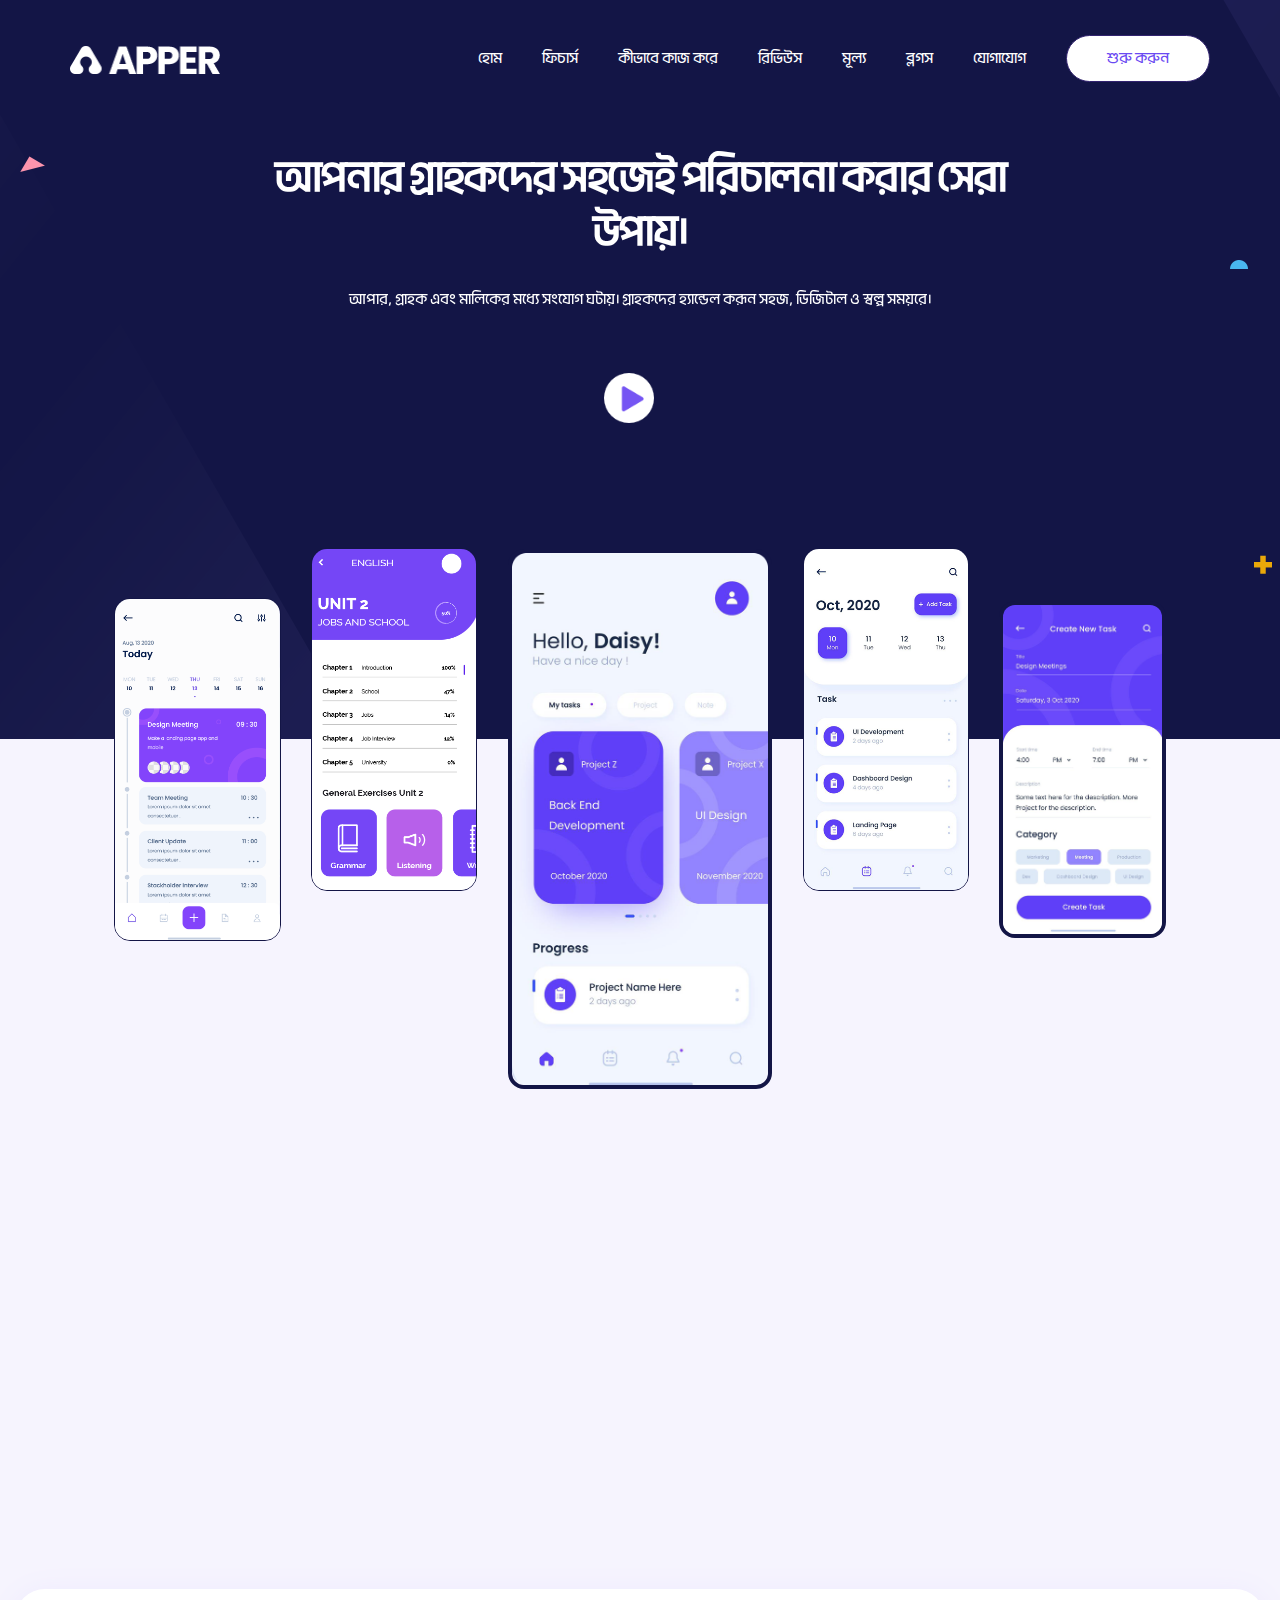
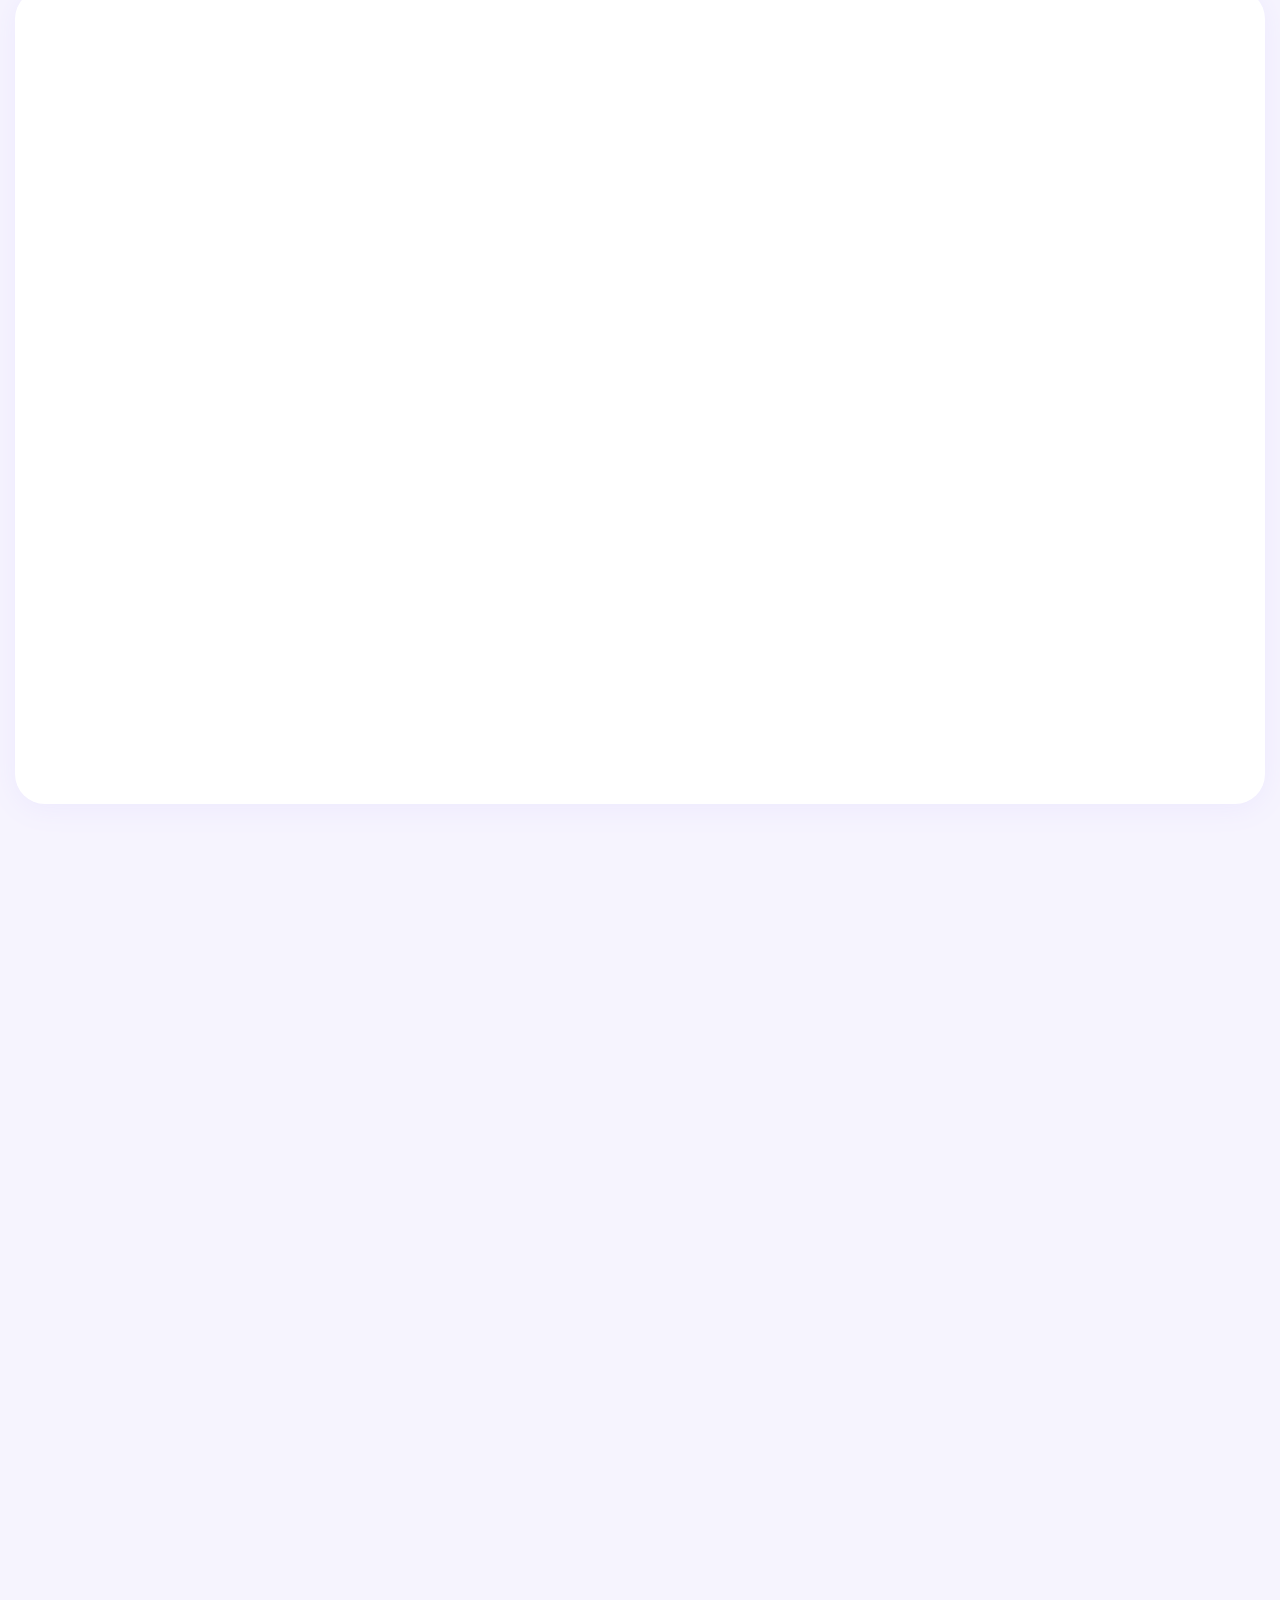
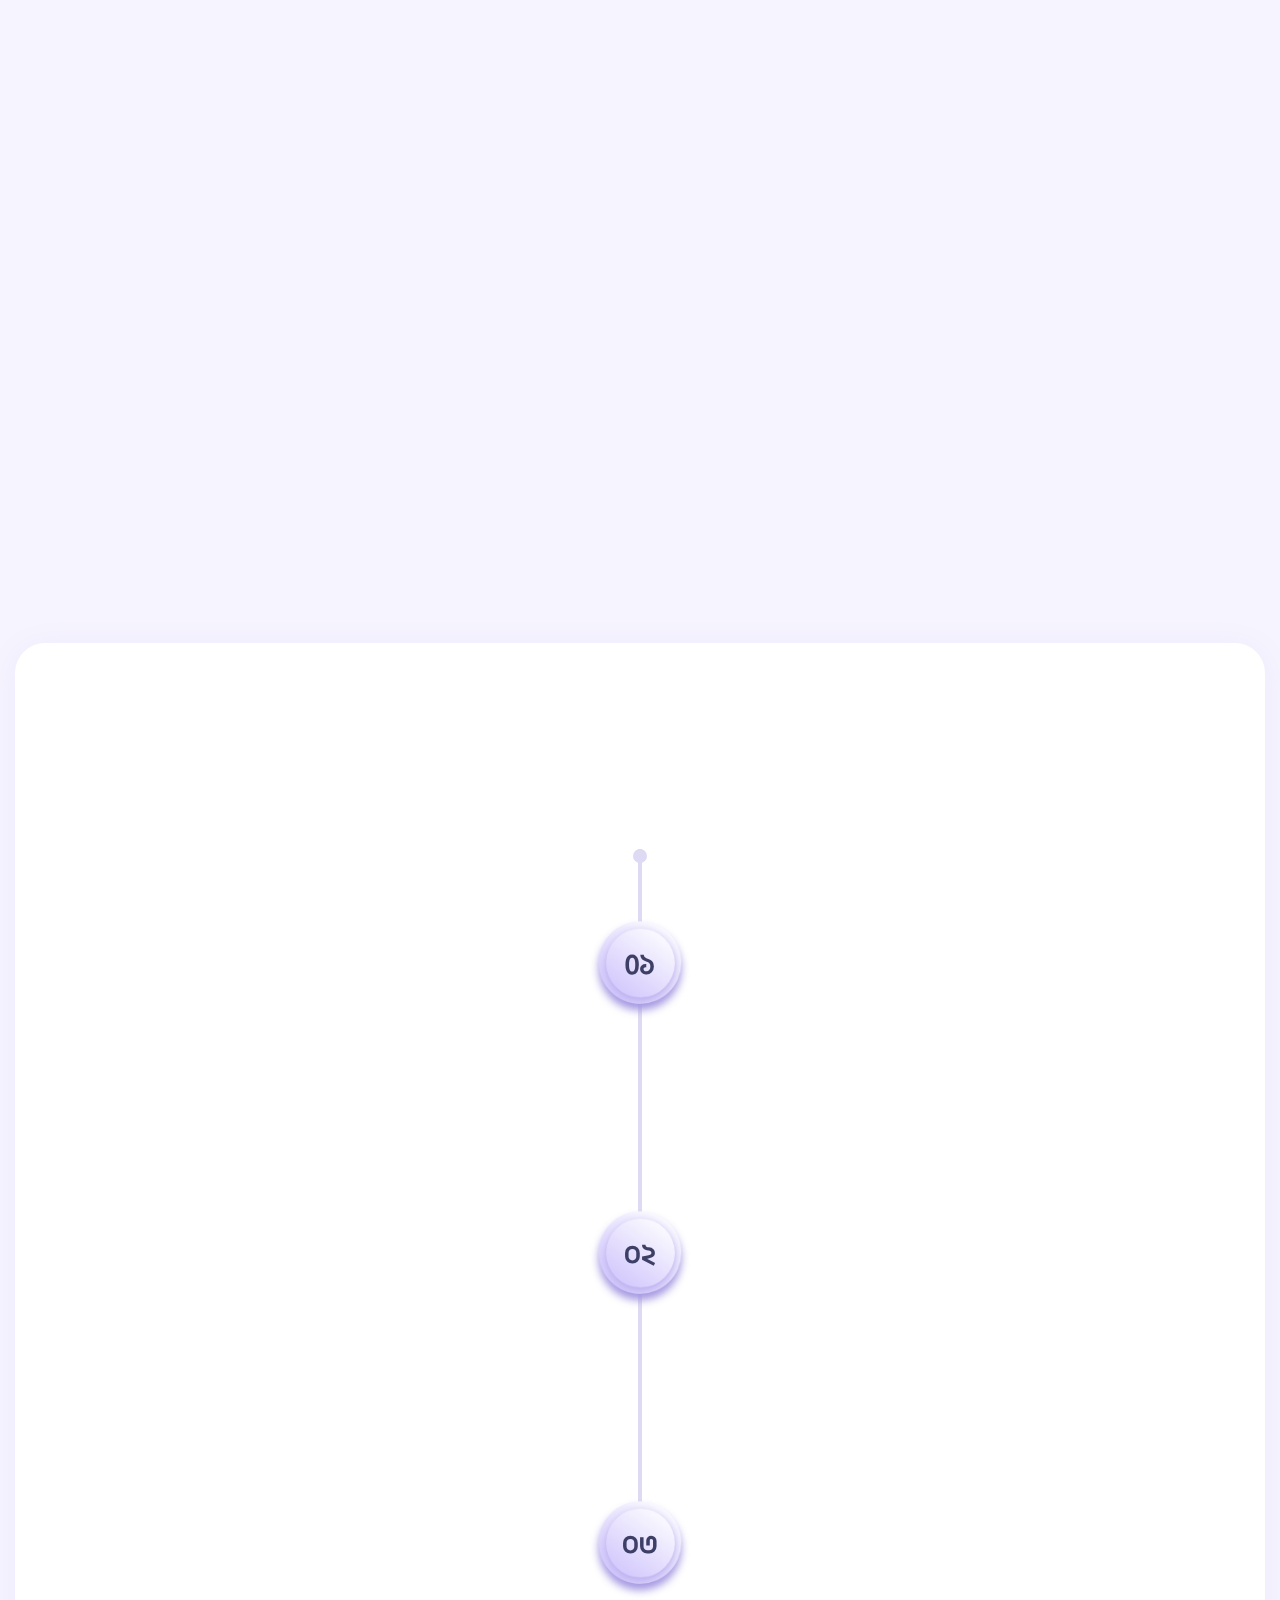
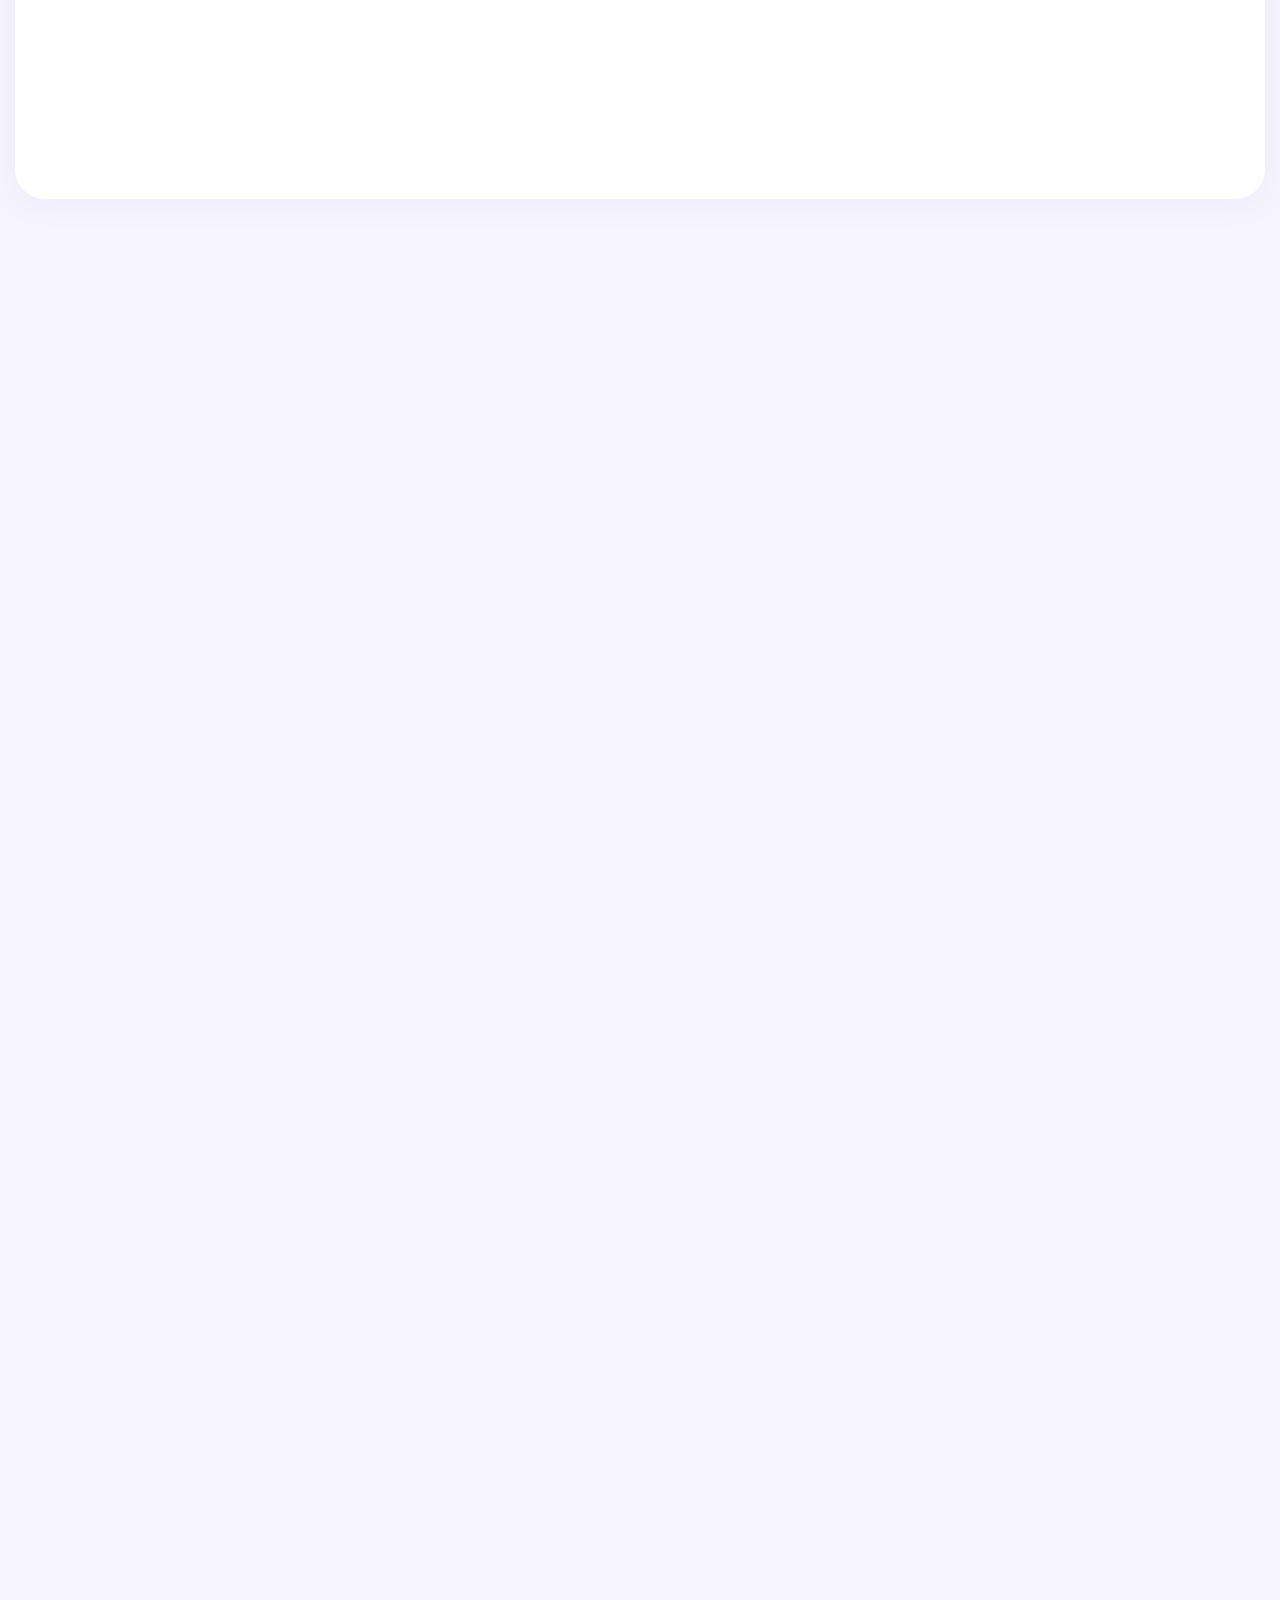
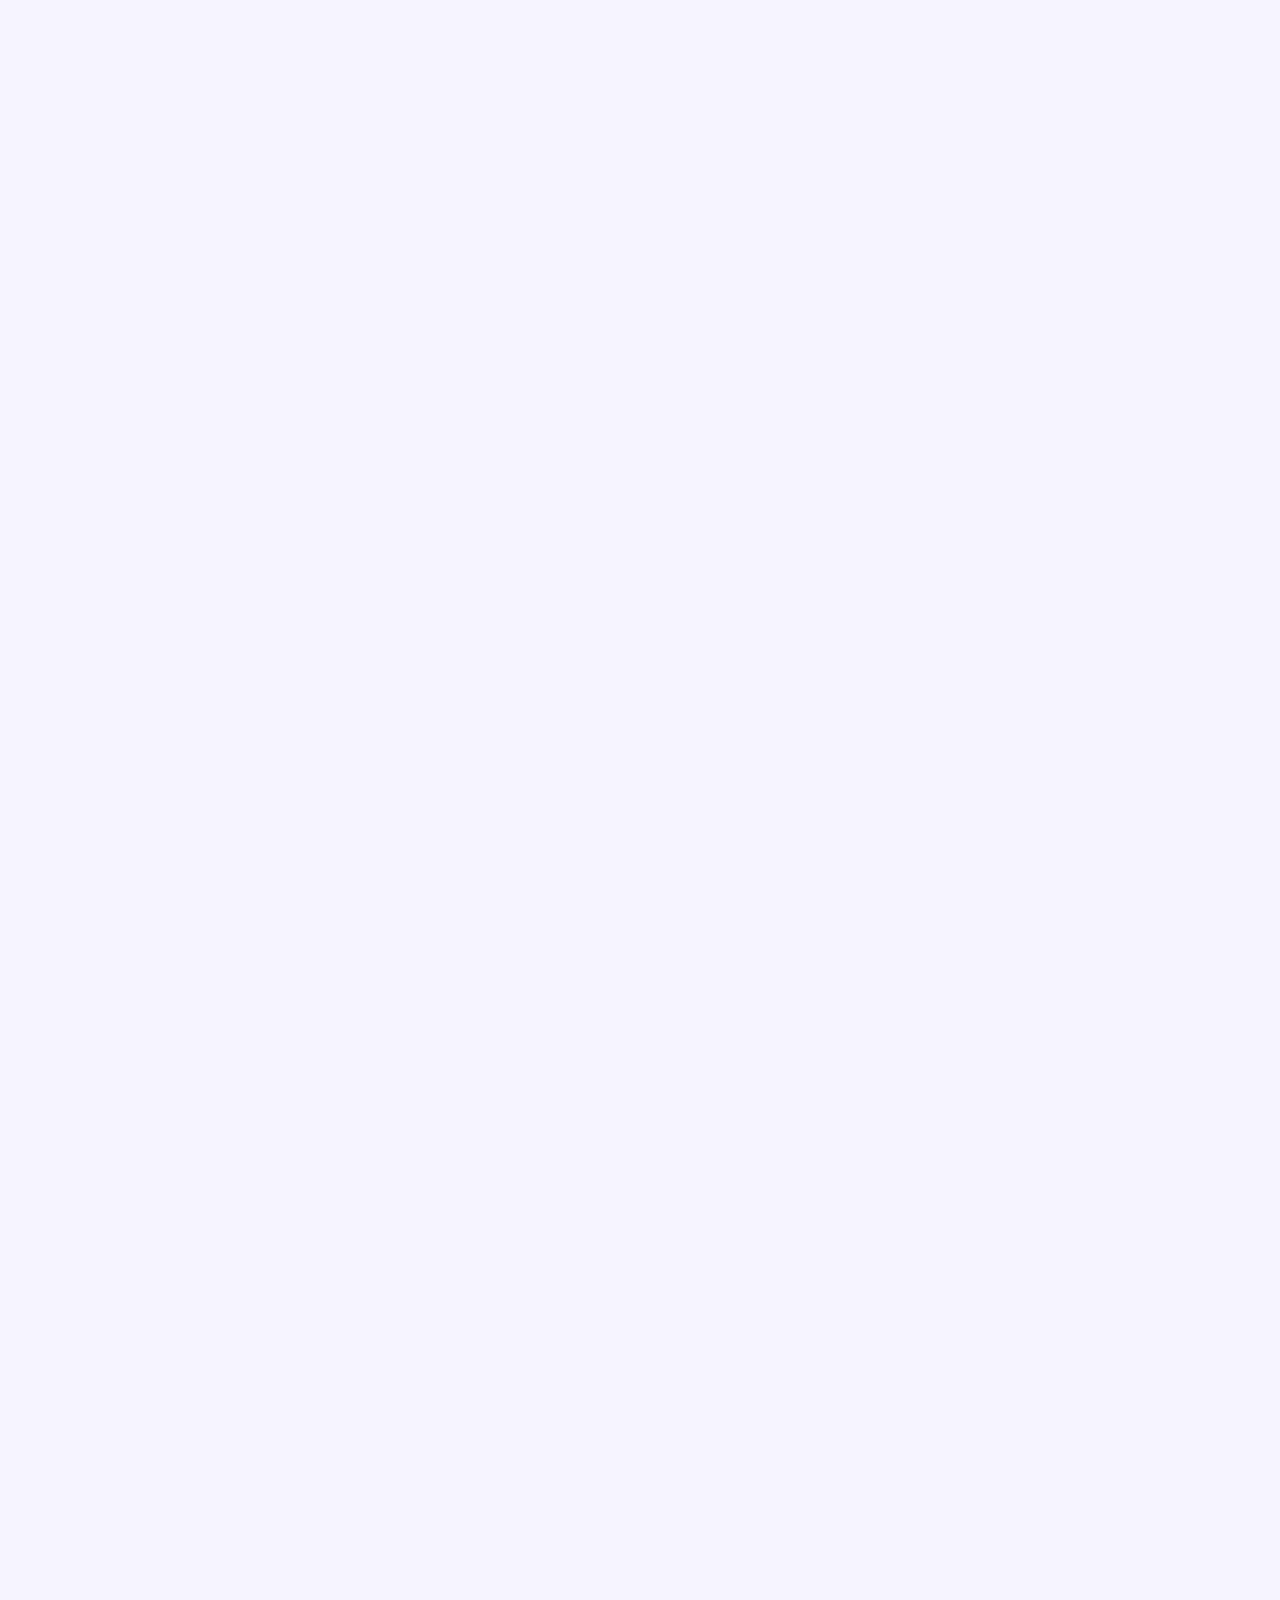
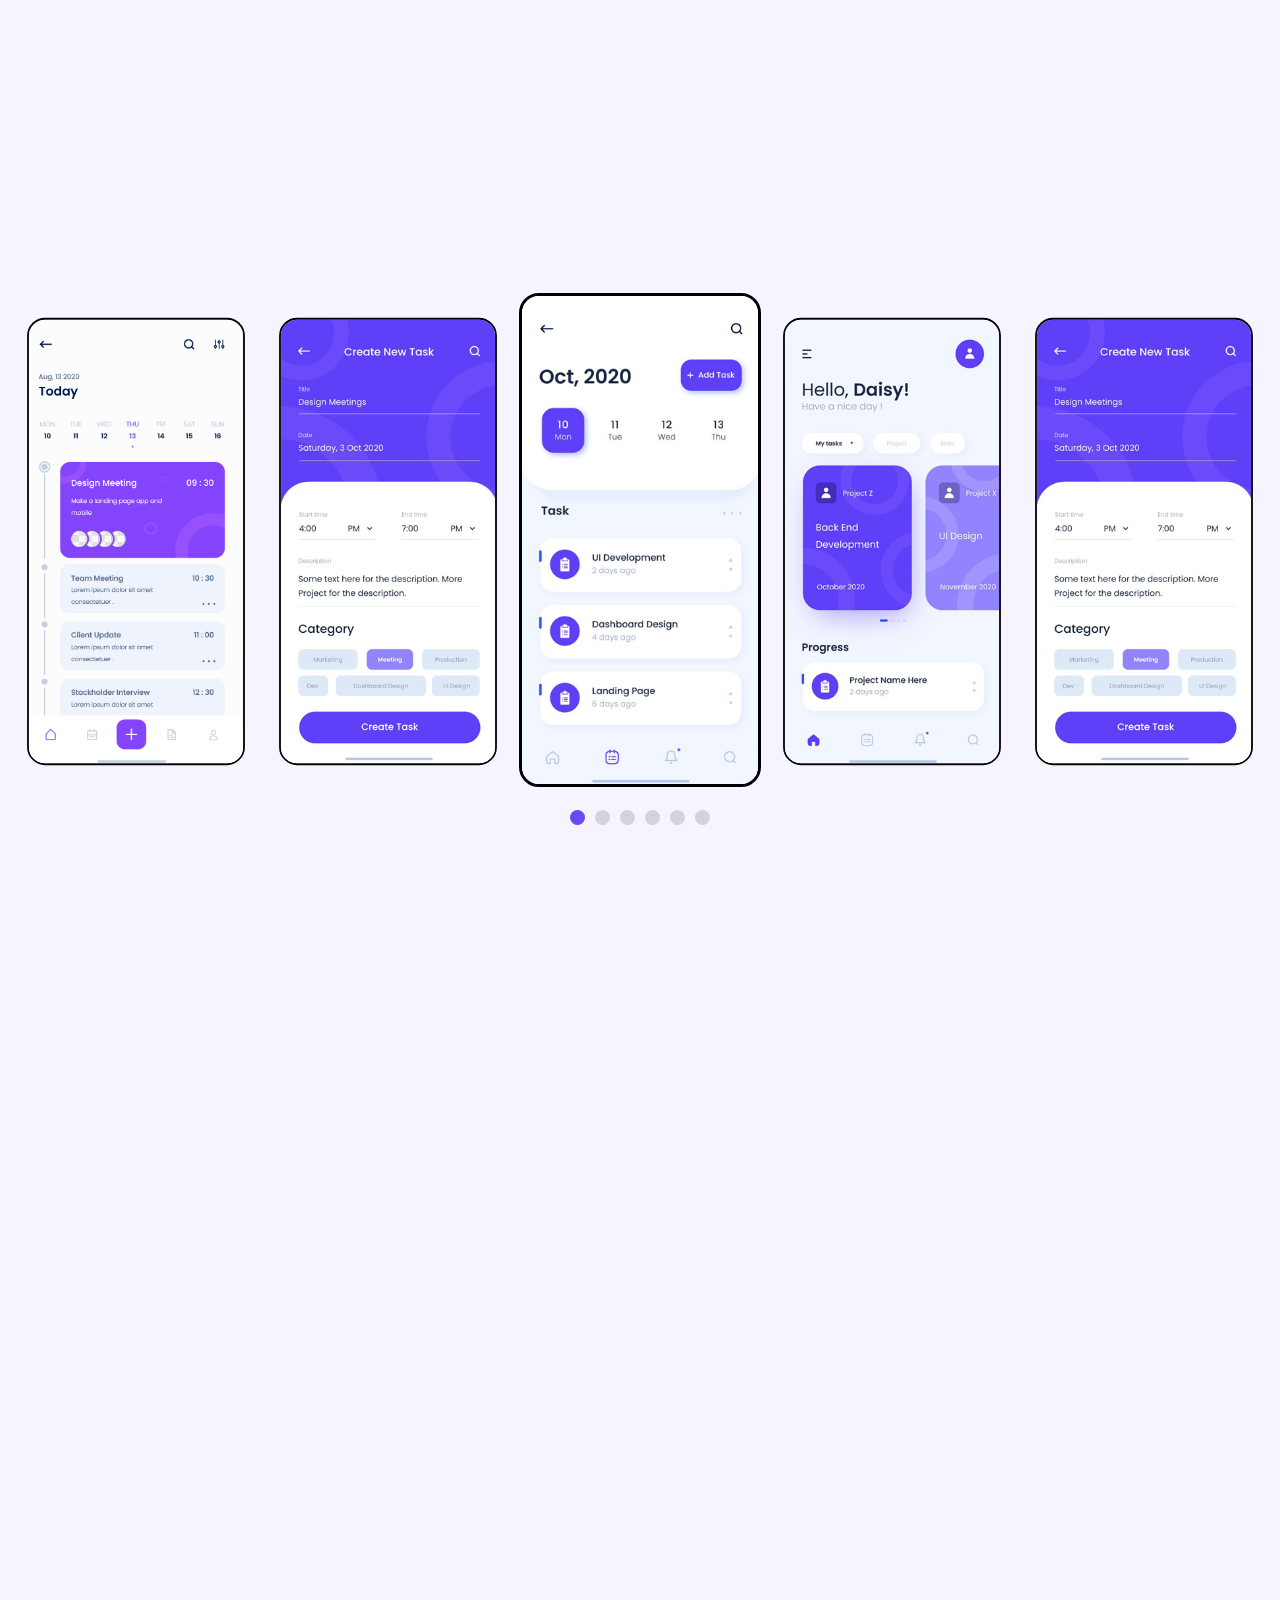
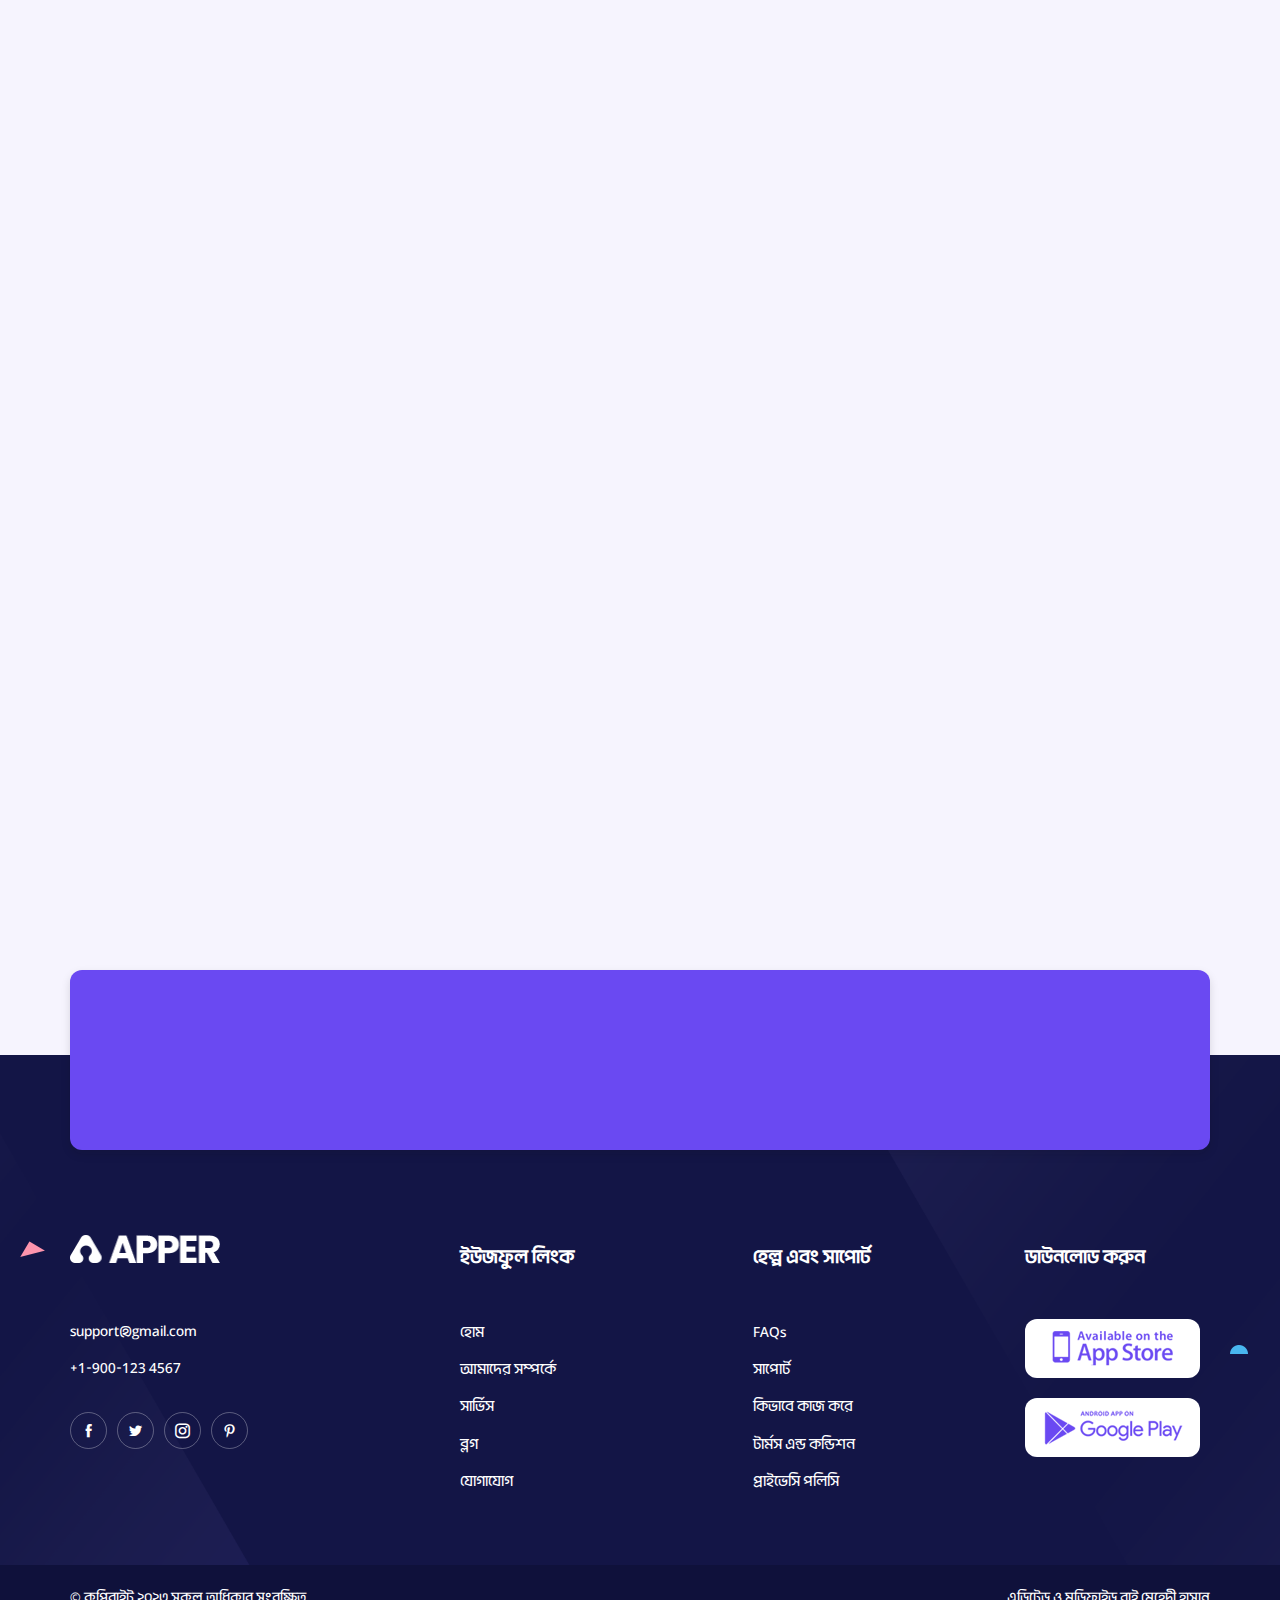
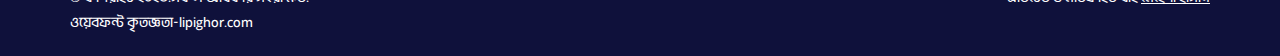
==== index.html @ db60f120 "sigi baru" ====
<!DOCTYPE html>
<html lang="en">

<head>

  <meta charset="UTF-8">
  <meta http-equiv="X-UA-Compatible" content="IE=edge">
  <meta name="viewport" content="width=device-width, initial-scale=1.0">
  <title>অ্যাপারঃ গ্রাহক সেবায় চিরন্তন</title>

  <!-- icofont-css-link -->
  <link rel="stylesheet" href="css/icofont.min.css">
  <!-- Owl-Carosal-Style-link -->
  <link rel="stylesheet" href="css/owl.carousel.min.css">
  <!-- Bootstrap-Style-link -->
  <link rel="stylesheet" href="css/bootstrap.min.css">
  <!-- Aos-Style-link -->
  <link rel="stylesheet" href="css/aos.css">
  <!-- Coustome-Style-link -->									
  <link rel="stylesheet" href="css/style.css">
  <!-- Responsive-Style-link -->
  <link rel="stylesheet" href="css/responsive.css">		
  <!-- Favicon -->						
  <link rel="shortcut icon" href="images/favicon.png" type="image/x-icon">

</head>

<body>
  <div id="google_translate_element"></div>
	
	<script type="text/javascript">
		function googleTranslateElementInit() {
			new google.translate.TranslateElement(
				{pageLanguage: 'en'},
				'google_translate_element'
			);
		}
	</script>
	
	
	
	<script type="text/javascript" src=
   "https://translate.google.com/translate_a/element.js?cb=googleTranslateElementInit">
	</script>
  <!-- Page-wrapper-Start -->
  <div class="page_wrapper">

    <!-- Preloader -->
    <div id="preloader">
      <div id="loader"></div>
    </div>

    <!-- Header Start -->
    <header>
      <!-- container start -->
      <div class="container">
      	<!-- navigation bar -->
        <nav class="navbar navbar-expand-lg">
          <a class="navbar-brand" href="#">
            <img src="images/logo.png" alt="image" >
          </a>
          <button class="navbar-toggler" type="button" data-toggle="collapse" data-target="#navbarSupportedContent"
            aria-controls="navbarSupportedContent" aria-expanded="false" aria-label="Toggle navigation">
            <span class="navbar-toggler-icon">
              <!-- <i class="icofont-navigation-menu ico_menu"></i> -->
              <div class="toggle-wrap">
                <span class="toggle-bar"></span>
              </div>
            </span>
          </button>

          <div class="collapse navbar-collapse" id="navbarSupportedContent">
            <ul class="navbar-nav ml-auto">
              <!-- secondery menu start -->
              <li class="nav-item has_dropdown">
                <a class="nav-link" href="#">হোম</a>
                
              </li>
              <!-- secondery menu end -->
              <li class="nav-item">
                <a class="nav-link" href="#features">ফিচার্স</a>
              </li>
              <li class="nav-item">
                <a class="nav-link" href="#how_it_work">কীভাবে কাজ করে</a>
              </li>
              <!-- secondery menu start -->
              <li class="nav-item">
                <a class="nav-link" href="#reviews">রিভিউস</a>
              </li>
              <!-- secondery menu end -->

              <li class="nav-item">
                <a class="nav-link" href="#pricing">মূল্য</a>
              </li>
              
              <!-- secondery menu start -->
              <li class="nav-item">
                <a class="nav-link" href="#blog">ব্লগস</a>
              <!-- secondery menu end -->
              
              <li class="nav-item">
                <a class="nav-link" href="#contact">যোগাযোগ</a>
              </li>
              <li class="nav-item">
                <a class="nav-link dark_btn" href="#contact">শুরু করুন</a>
              </li>
            </ul>
          </div>
        </nav>
        <!-- navigation end -->
      </div>
      <!-- container end -->
    </header>

    <!-- Banner-Section-Start -->
    <section class="banner_section">
      <!-- container start -->
      <div class="container">
        <!-- row start -->
        <div class="row">
          <!-- shape animation  -->
          <span class="banner_shape1"> <img src="images/banner-shape1.png" alt="image" > </span>
          <span class="banner_shape2"> <img src="images/banner-shape2.png" alt="image" > </span>
          <span class="banner_shape3"> <img src="images/banner-shape3.png" alt="image" > </span>

          <div class="col-lg-8 col-md-12 mx-auto"  data-aos="fade-right" data-aos-duration="1500">
          	<!-- banner text -->
            <div class="banner_text">
              <!-- h1 -->
              <h1>আপনার গ্রাহকদের সহজেই পরিচালনা করার সেরা উপায়।</h1>
              <!-- p -->
              <p>আপার, গ্রাহক এবং মালিকের মধ্যে সংযোগ ঘটায়। গ্রাহকদের হ্যান্ডেল করূন সহজ, ডিজিটাল ও স্বল্প সময়রে।
              </p>
            </div>

            <!-- video start -->
            <div class="yt_video" data-aos="fade-in" data-aos-duration="1500">
              <div class="thumbnil">
                <a class="popup-youtube play-button" data-url="https://www.youtube.com/embed/tgbNymZ7vqY?autoplay=1&mute=1" data-toggle="modal" data-target="#myModal" title="XJj2PbenIsU">
                  <span class="play_btn">
                    <img src="images/play_icon.png" alt="image" >
                    <div class="waves-block">
                      <div class="waves wave-1"></div>
                      <div class="waves wave-2"></div>
                      <div class="waves wave-3"></div>
                    </div>
                  </span>
                </a>
              </div>
            </div>
            <!-- video end -->

          </div>

        </div>
        <!-- row end -->
      </div>
      <!-- container end -->

      <!-- banner images start -->
          <div class="container-fluid"  data-aos="fade-in" data-aos-duration="1500">
            <div class="banner_images">
              <div class="row d-flex justify-content-center">
                <!-- screen 1 -->
                <div class="col-md-2 col-lg-2 col-sm-4 col-xs-4 d-none d-lg-block">
                    <div class="banner_screen screen1">
                    <img class="moving_position_animatin" src="images/hero-image-5.png" alt="image" >
                    </div>
                </div>

                <!-- screen 2 -->
                <div class="col-md-4 col-lg-2 col-sm-4 col-xs-4">
                    <div class="banner_screen screen2">
                    <img class="moving_animation" src="images/hero-image-4.png" alt="image" >
                    </div>
                </div>

                <!-- screen 3 -->
                <div class="col-md-4 col-lg-3 col-sm-4 col-xs-4">
                    <div class="banner_screen screen3">
                    <img class="moving_position_animatin" src="images/hero-image-1.png" alt="image" >
                    </div>
                </div>

                <!-- screen 4 -->
                <div class="col-md-4 col-lg-2 col-sm-4 col-xs-4">
                    <div class="banner_screen screen4">
                    <img class="moving_animation" src="images/hero-image-2.png" alt="image" >
                    </div>
                </div>

                <!-- screen 5 -->
                <div class="col-md-2 col-lg-2 col-sm-4 col-xs-4 d-none d-lg-block">
                    <div class="banner_screen screen5">
                    <img class="moving_position_animatin" src="images/hero-image-3.png" alt="image" >
                    </div>
                </div>
              </div>

            </div>
          </div>
          <!-- banner images end -->
    </section>
    <!-- Banner-Section-end -->

    <!-- Download button  Section start -->
    <section class="row_am download_section">
      <!-- container start -->
      <div class="container">
        <!-- icon start -->
            <ul class="app_btn" data-aos="fade-in" data-aos-duration="1500">
              <li>
                <a href="#" class="app_store">
                  <img class="blue_img" src="images/appstore_blue.png" alt="image" >
                  <img class="white_img" src="images/appstore_white.png" alt="image" >
                </a>
              </li>
              <li>
                <a href="#">
                  <img class="blue_img" src="images/googleplay_blue.png" alt="image" >
                  <img class="white_img" src="images/googleplay_white.png" alt="image" >
                </a>
              </li>
            </ul>
        <!-- icon  end -->
      </div>
      <!-- container end -->
    </section>
    <!-- Download button Section Section ends -->

    <!-- statistic section start -->
    <section class="row_am statistic_section">
      <!-- container start -->
      <div class="container">
        <!-- Ui li start -->
          <!-- UL -->
              <ul class="app_statstic" id="counter" >
                <div class="col-md-3 col-lg-3 col-sm-6 col-xs-12" data-aos="fade-up" data-aos-duration="1000">
                  <li>
                    <div class="icon">
                      <img src="images/download.png" alt="image" >
                    </div>
                    <div class="text">
                      <p><span class="counter-value" data-count="17">0</span><span>এম+</span></p>
                      <p>ডাউনলোড</p>
                    </div>
                  </li>
                </div>

                <div class="col-md-3 col-lg-3 col-sm-6 col-xs-12 " data-aos="fade-up" data-aos-duration="1200">
                <li>
                  <div class="icon">
                    <img src="images/followers.png" alt="image" >
                  </div>
                  <div class="text">
                    <p><span class="counter-value" data-count="08">0 </span><span>এম+</span></p>
                    <p>ফলোয়ার</p>
                  </div>
                </li>
                </div>

                <div class="col-md-3 col-lg-3 col-sm-6 col-xs-12 " data-aos="fade-up" data-aos-duration="1400">
                <li>
                  <div class="icon">
                    <img src="images/reviews.png" alt="image" >
                  </div>
                  <div class="text">
                    <p><span class="counter-value" data-count="2300">1500</span><span>এম+</span></p>
                    <p>রিভিউস</p>
                  </div>
                </li>
                </div>

                <div class="col-md-3 col-lg-3 col-sm-6 col-xs-12 " data-aos="fade-up" data-aos-duration="1600">
                <li>
                  <div class="icon">
                    <img src="images/countries.png" alt="image" >
                  </div>
                  <div class="text">
                    <p><span class="counter-value" data-count="150">0</span><span>+</span></p>
                    <p>কাউন্ট্রিস</p>
                  </div>
                </li>
                </div>
              </ul>
              <!-- UL end -->
        <!-- Ui li end -->
      </div>
      <!-- container end -->
    </section>
    <!-- statistic section ends -->


    <!-- Features-Section-Start -->
    <section class="row_am features_section" id="features">
      <!-- container start -->
      <div class="container">
        <div class="features_inner">
          <div class="section_title" data-aos="fade-up" data-aos-duration="1500" data-aos-delay="300">
            <!-- h2 -->
            <h2><span>আমাদের ফিচার্সগুলো </span> যা অ্যাপটিকে আলাদা করেছে!</h2>
            <!-- p -->
            <p>আমদের আছে  এক্সপার্টর <br></p>
          </div>
          
          <!-- story -->
          <div class="features_block">
            <div class="row">
            <div class="col-md-4">
                <div class="feature_box" data-aos="fade-up" data-aos-duration="1500">
                    <div class="image">
                      <img src="images/features1.png" alt="image" >
                    </div>
                    <div class="text">
                      <h4>ডাটা সিকিউরিটি </h4>
                      <p>একটি সংস্থা বা সরকারী প্রতিষ্ঠানে ডেটা সিকিউরিটি, আপনার যেই ডেটা সুরক্ষা গুরুত্বপূর্ণ <br> সম্পূর্ণ জনগণের বিশ্বাস বজায় রাখা এবং ডেটা সুরক্ষা আইন মেনে চলা উচিত সেটি নিশ্চিত করার জন্য গুরুত্বপূর্ণ।</p>
                    </div>
                </div>
            </div>

            <div class="col-md-4">
                <div class="feature_box" data-aos="fade-up" data-aos-duration="1700">
                    <div class="image">
                      <img src="images/features2.png" alt="image" >
                    </div>
                    <div class="text">
                      <h4>অটোমেটিভ এআই টুলস</h4>
                      <p>এআই টুলস আপনার ইউজার এক্সপেরিয়েন্সকে <br>দিবে সর্বোচ্চ সুবিধা.</p>
                    </div>
                </div>
            </div>

            <div class="col-md-4">
                <div class="feature_box" data-aos="fade-up" data-aos-duration="1900">
                    <div class="image">
                      <img src="images/features3.png" alt="image" >
                    </div>
                    <div class="text">
                      <h4>২৪*৭ কাস্টমার সাপোর্ট</h4>
                      <p>আমাদের কাস্টমারদের জন্য আছে এক্সপার্ট হেল্প<br> যারা ২৪*৭ আপনাদের সেবায় নিয়োজিত।</p>
                    </div>
                </div>
            </div>
          </div>

          </div>

        </div>

      </div>
      <!-- container end -->
    </section>
    <!-- Features-Section-end -->

    <!-- About-App-Section-Start -->
    <section class="row_am about_app_section">
      <!-- container start -->
      <div class="container">
      	<!-- row start -->
        <div class="row">
          <div class="col-lg-6">

          	<!-- about images -->
            <div class="about_img" data-aos="fade-in" data-aos-duration="1500">
              <div class="frame_img">
                <img class="moving_position_animatin" src="images/about-frame.png" alt="image" >
              </div>
              <div class="screen_img">
                <img class="moving_animation" src="images/about-screen.png" alt="image" >
              </div>
            </div>
          </div>
          <div class="col-lg-6">

          	<!-- about text -->
            <div class="about_text">
              <div class="section_title" data-aos="fade-up" data-aos-duration="1500" data-aos-delay="100">

              	<!-- h2 -->
                <h2>আমাদের অ্যাপ সম্পর্কে <span></span></h2>

                <!-- p -->
                <p>
                  আমরা আপের ডাটা সিকিউরিটি নিয়ে  সবসময় কাজ করি। আমাদের এক্সপাট টিম সবসময় আপনাদের সেবায় নিয়োজিত থাকে। আমরা চেষ্টা করি আমাদের গ্রাহকদের সবোচ্চ সেবা নিশ্চিত করতে। গ্রাহকদের নিরাপত্তা আমাদের কাছে আমানত,
                   তাই আমরা চেষ্টা করি তাদের ডাটাগুলোকে নিরাপদ রাখতে।আমরা সবাই একটি বৃদ্ধির সাথে এগিয়ে যাওয়ার চেষ্টা করছি। আমরা সমস্যাগুলির সমাধান খুঁজে পেতে একসাথে কাজ করছি এবং আমাদের সমৃদ্ধি এবং সামাজিক উন্নতির দিকে প্রবৃদ্ধি পেতে সক্ষম হতে চাই। আমরা আপের ডাটা সিকিউরিটি নিয়ে  সবসময় কাজ করি। 
                   আমাদের এক্সপার্ট টিম সবসময় আপনাদের সেবায় নিয়োজিত থাকে। আমরা চেষ্টা করি আমাদের গ্রাহকদের সবোচ্চ সেবা নিশ্চিত করতে। গ্রাহকদের নিরাপত্তা আমাদের কাছে আমানত, তাই আমরা চেষ্টা করি তাদের ডাটাগুলোকে নিরাপদ রাখতে।
                </p>

                <!-- UL -->
                <ul class="list">
                <li data-aos="fade-up" data-aos-duration="1500">
                  <i class="icofont-verification-check"></i> গ্রাহকের সর্বোচ্চ নিরাপত্তা। 
                </li>
                <li data-aos="fade-up" data-aos-duration="1500">
                  <i class="icofont-verification-check"></i> সবচেয়ে বেশি রেটিং ।
                </li>
                <li data-aos="fade-up" data-aos-duration="1500">
                  <i class="icofont-verification-check"></i> প্রতিদিন সিকিউরিটি আপডেট।
                </li>
                <li data-aos="fade-up" data-aos-duration="1500">
                  <i class="icofont-verification-check"></i> ডাটা নিরাপত্তা ও ডাটা গোপনীয়তা।
                                </li>
                <li data-aos="fade-up" data-aos-duration="1500">
                  <i class="icofont-verification-check"></i> ২৪*৭ কাস্টমার সার্ভিস। 
                </li>
              </ul>
              </div>

              <a href="contact.html" class="btn puprple_btn" data-aos="fade-in" data-aos-duration="1500">START FREE TRIAL</a>
            </div>
          </div>
        </div>
        <!-- row end -->
      </div>
      <!-- container end -->
    </section>
    <!-- About-App-Section-end -->

    <!-- ModernUI-Section-Start -->
    <section class="row_am modern_ui_section">
      <!-- container start -->
      <div class="container">
      	<!-- row start -->
        <div class="row">
          <div class="col-lg-6">
          	<!-- UI content -->
            <div class="ui_text">
              <div class="section_title" data-aos="fade-up" data-aos-duration="1500" data-aos-delay="100">
                <h2>মর্ডাণ ও অটোমেটিভ UI<span> ডিজাইন ও ইপ্লিমেন্টেশন।6</span></h2>
                <p>
                  মর্ডাণ ও অটোমেটিভ UI ডিজাইন যা আপনাকে দেবে সেরা ইউজার এক্সপেরিয়েন্স। আমাদের এক্সপার্টরা সবসময় চেস্টা করে আপনাদের সেরাটা দিতে। তাই আপনার ডাটাকে গোপনীয় রাখতে ব্যবহার করুন 'অ্যাপার'।                </p>
              </div>
              <ul class="design_block">
                <li data-aos="fade-up" data-aos-duration="1500">
                  <h4>রেসপন্সসিভ ডিজাইনh4>
                  <p>আমাদের ওয়েব অ্যাপ থেকে আপনি পাবেন রেস্পন্সিভ ইউজার এক্সপেরিয়েন্স।</p>
                </li>
                <li data-aos="fade-up" data-aos-duration="1500">
                  <h4>জিরো ফেইলার রেট </h4>
                  <p>আমাদের অ্যাপটি সকল প্রকার ডিভাইসের কথা মাথায় রেখে তৈরি তাই ফেইলার রেট জিরো।</p> 
                </li>
                <li data-aos="fade-up" data-aos-duration="1500">
                  <h4>অ্যাকসএস ড্রাইভ ও সিকিউরিটি</h4>
                  <p>সর্বোচ্চ গোপনীয়তা ও সকল প্রকার অ্যাকসেস ড্রাইভ।</p>
                </li>
              </ul>
            </div>
          </div>
          <div class="col-lg-6">
          	<!-- UI Image -->
            <div class="ui_images" data-aos="fade-in" data-aos-duration="1500">
              <div class="left_img">
                <img class="moving_position_animatin" src="images/modern01.png" alt="image" >
              </div>
              <!-- UI Image -->
              <div class="right_img">
                <img class="moving_position_animatin" src="images/secure_data.png" alt="image" >
                <img class="moving_position_animatin" src="images/modern02.png" alt="image" >
                <img class="moving_position_animatin" src="images/modern03.png" alt="image" >
              </div>
            </div>
          </div>
        </div>
        <!-- row end -->
      </div>
      <!-- container end -->
    </section>
    <!-- ModernUI-Section-end -->

    <!-- How-It-Workes-Section-Start -->
    <section class="row_am how_it_works" id="how_it_work">
      <!-- container start -->
      <div class="container">
        <div class="how_it_inner">
          <div class="section_title" data-aos="fade-up" data-aos-duration="1500" data-aos-delay="300">
          	<!-- h2 -->
            <h2><span>কিভাবে কাজ করে</span> - ৩টি সহজ পদ্ধতি</h2>
            <!-- p -->
            <p>সহজেই খুলুন আপনার অ্যাপার আইডি কোনোরকম ঝামেলা ছাড়াই<br> প্রয়োজনে কল করুন আমাদের হটলাইন নম্বরে।</p>
          </div>
          <div class="step_block">
          	<!-- UL -->
            <ul>
              <!-- step -->
              <li>
                <div class="step_text" data-aos="fade-right" data-aos-duration="1500">
                  <h4>অ্যাপটি ডাউনলোড করুন</h4>
                  <div class="app_icon">
                    <a href="#"><i class="icofont-brand-android-robot"></i></a>
                    <a href="#"><i class="icofont-brand-apple"></i></a>
                    <a href="#"><i class="icofont-brand-windows"></i></a>
                  </div>
                  <p>উইন্ডোজ,ম্যাক,লিনাক্স,অ্যান্ড্রয়েড,আইওএস সিস্টেমের জন্য </p>
                </div>
                <div class="step_number">
                  <h3>0১</h3>
                </div>
                <div class="step_img" data-aos="fade-left" data-aos-duration="1500">
                  <img src="images/download_app.jpg" alt="image" >
                </div>
              </li>

              <!-- step -->
              <li>
                <div class="step_text" data-aos="fade-left" data-aos-duration="1500">
                  <h4>অ্যাকাউন্ট খুলুন</h4>
                  <span>১৫ দিন উপভোগ করুন অ্যাপটির সকল সুযোগ-সুবিধা সম্পূর্ণ বিনামূল্যে</span>
                  <p>ফ্রি সাইন আপ করুন। সকল ডিভাইসের জন্য একটি অ্যাকাউন্ট।</p>
                </div>
                <div class="step_number"> 
                  <h3>০২</h3>
                </div>
                <div class="step_img" data-aos="fade-right" data-aos-duration="1500">
                  <img src="images/create_account.jpg" alt="image" >
                </div>
              </li>

              <!-- step -->
              <li>
                <div class="step_text" data-aos="fade-right" data-aos-duration="1500">
                  <h4>আপনার অ্যাপ প্রস্তুত। উপভোগ করুন।</h4>
                  <span>আপনার কি কোনো প্রশ্ন আছে। দেখুন আমাদের-  <a href="#">FAQs</a></span>
                  <p>উপভোগ করুন, এক্সপ্লোর করুন ও বেশি বেশি শেয়ার করুন অ্যাপার।</p>
                </div>
                <div class="step_number">
                  <h3>০৩</h3>
                </div>
                <div class="step_img" data-aos="fade-left" data-aos-duration="1500">
                  <img src="images/enjoy_app.jpg" alt="image" >
                </div>
              </li>
            </ul>
          </div>
        </div>

      </div>
      <!-- container end -->
    </section>
    <!-- How-It-Workes-Section-end -->

    <!-- Testimonial-Section start -->
    <section class="row_am testimonial_section"> 
      <!-- container start -->
      <div class="container">
        <div class="section_title" data-aos="fade-up" data-aos-duration="1500" data-aos-delay="300">
          <!-- h2 -->
          <h2>কাস্টমার রিভিউ<span></span></h2>
          <!-- p -->
          <p>আমরা সর্বোচ্চ চেষ্টা করি কাস্টমারদের রিভিউগুলো ফিডব্যাক দিতে।</p>
        </div>
        <div class="testimonial_block" data-aos="fade-in" data-aos-duration="1500">
          <div id="testimonial_slider" class="owl-carousel owl-theme">
          	<!-- user 1 -->
            <div class="item">
              <div class="testimonial_slide_box">
                <div class="rating">
                  <span><i class="icofont-star"></i></span>
                  <span><i class="icofont-star"></i></span>
                  <span><i class="icofont-star"></i></span>
                  <span><i class="icofont-star"></i></span>
                  <span><i class="icofont-star"></i></span>
                </div>
                <p class="review">
                  “ গ্রাহক ও অউনারের মধ্যে সম্পর্ক রাখতে অ্যাপার বেস্ট। আমি ব্যাক্তিগত ভাবে অ্যাপার সাজেস্ট করি।  ”
                </p>
                <div class="testimonial_img">
                  <img src="images/testimonial_user1.png" alt="image" >
                </div>
                <h3>সায়েনা জোহান</h3>
                <span class="designation">ক্রিয়েটিভ হেড</span>
              </div>
            </div>

            <!-- user 2 -->
            <div class="item">
              <div class="testimonial_slide_box">
                <div class="rating">
                  <span><i class="icofont-star"></i></span>
                  <span><i class="icofont-star"></i></span>
                  <span><i class="icofont-star"></i></span>
                  <span><i class="icofont-star"></i></span>
                  <span><i class="icofont-star"></i></span>
                </div>
                <p class="review">
                  “ অ্যাপার একটি সিকিউর ও বিশ্বস্ত প্ল্যাটফর্ম। তাদের ইউজার ইন্টারফেস খুউব ফ্রেন্ডলি। আমি ব্যাক্তিগত ভাবে অ্যাপার সাজেস্ট করি। ”
                </p>
                <div class="testimonial_img">
                  <img src="images/testimonial_user2.png" alt="image" >
                </div>
                <h3>ডেন উইলিয়ামসন</h3>
                <span class="designation">ক্রিয়েটিভ হেড</span>
              </div>
            </div>
            
            <!-- user 3 -->
            <div class="item">
              <div class="testimonial_slide_box">
                <div class="rating">
                  <span><i class="icofont-star"></i></span>
                  <span><i class="icofont-star"></i></span>
                  <span><i class="icofont-star"></i></span>
                  <span><i class="icofont-star"></i></span>
                  <span><i class="icofont-star"></i></span>
                </div>
                <p class="review">
                  “ অ্যাপার একটি সিকিউর ও বিশ্বস্ত প্ল্যাটফর্ম। তাদের ইউজার ইন্টারফেস খুউব ফ্রেন্ডলি। আমি ব্যাক্তিগত ভাবে অ্যাপার সাজেস্ট করি। ”
                </p>
                <div class="testimonial_img">
                  <img src="images/testimonial_user3.png" alt="image" >
                </div>
                <h3>ক্রিস স্টিফেন</h3>
                <span class="designation">ইন্টা ইঙ্ক</span>
              </div>

            </div>
          </div>

          <!-- total review -->
          <div class="total_review">
            <div class="rating">
              <span><i class="icofont-star"></i></span>
              <span><i class="icofont-star"></i></span>
              <span><i class="icofont-star"></i></span>
              <span><i class="icofont-star"></i></span>
              <span><i class="icofont-star"></i></span>
              <p>৫.০০ / ।৫</p>
            </div>
            <h3>২৫৭৯</h3>
            <a href="reviews.html">মোট ইউজার রিভিউ <i class="icofont-arrow-right"></i></a>
          </div>

          <!-- avtar faces -->
          <div class="avtar_faces">
            <img src="images/avtar_testimonial.png" alt="image" >
          </div>
        </div>
      </div>
      <!-- container end -->
    </section>
    <!-- Testimonial-Section end -->

    <!-- Trusted Section start -->
    <section class="row_am trusted_section">
      <!-- container start -->
      <div class="container">
        <div class="section_title" data-aos="fade-up" data-aos-duration="1500" data-aos-delay="100">
          <!-- h2 -->
          <h2>আমরা <span>১৫০+ কম্পানি দ্বারা</span>বিশ্বস্ত</h2>
          <!-- p -->
          <p>আমরা আমাদের বাংলাদেশকে বিশ্ব দরবারে  <br> পরিচিত করাতে চাই। আমরা বিশ্বাস করি সততাই ব্যাবসার মুলধন। </p>
        </div>

        <!-- logos slider start -->
        <div class="company_logos" data-aos="fade-up" data-aos-duration="1500" data-aos-delay="100">
          <div id="company_slider" class="owl-carousel owl-theme">
            <div class="item">
              <div class="logo">
                <img src="images/paypal.png" alt="image" >
              </div>
            </div>
            <div class="item">
              <div class="logo">
                <img src="images/spoty.png" alt="image" >
              </div>
            </div>
            <div class="item">
              <div class="logo">
                <img src="images/shopboat.png" alt="image" >
              </div>
            </div>
            <div class="item">
              <div class="logo">
                <img src="images/slack.png" alt="image" >
              </div>
            </div>
            <div class="item">
              <div class="logo">
                <img src="images/envato.png" alt="image" >
              </div>
            </div>
            <div class="item">
              <div class="logo">
                <img src="images/paypal.png" alt="image" >
              </div>
            </div>
            <div class="item">
              <div class="logo">
                <img src="images/spoty.png" alt="image" >
              </div>
            </div>
            <div class="item">
              <div class="logo">
                <img src="images/shopboat.png" alt="image" >
              </div>
            </div>
          </div>
        </div>
        <!-- logos slider end -->
      </div>
      <!-- container end -->
    </section>
    <!-- Trusted Section ends -->

    <!-- Pricing-Section -->
    <section class="row_am pricing_section" id="pricing">
      <!-- container start -->
      <div class="container">
        <div class="section_title" data-aos="fade-up" data-aos-duration="1500" data-aos-delay="300">
          <!-- h2 -->
          <h2>আমাদের প্রাইসগুলো দেখুন<span></span></h2>
          <!-- p -->
          <p>গ্রাহকদের কথা মাথায় রেখে আমরা আমাদের প্রাইসগুলো তৈরি করি<br>আমাদের আছে মাসিক,
            বার্ষিক ও কাস্টম সাবস্ক্রিপশন। </p>
        </div>
        <!-- toggle button -->
        <div class="toggle_block" data-aos="fade-up" data-aos-duration="1500">
          <span class="month active">মাসিক</span>
          <div class="tog_block">
            <span class="tog_btn"></span>
          </div>
          <span class="years">বার্ষিক</span>
          <span class="offer">৫০% off</span>
        </div>

        <!-- pricing box  monthly start -->
        <div class="pricing_pannel monthly_plan active" data-aos="fade-up" data-aos-duration="1500">
          <!-- row start -->
          <div class="row">
          	<!-- pricing box 1 -->
            <div class="col-md-4">
              <div class="pricing_block">
                <div class="icon">
                  <img src="images/standard.png" alt="image" >
                </div>
                <div class="pkg_name">
                  <h3>হিসাবি</h3>
                  <span>মাসিক ব্যাসিক প্ল্যান</span>
                </div>
                <span class="price">৳১৫০০</span>
                <ul class="benifits">
                  <li>
                    <p>সর্বোচ্চ ৫ টি ওয়েবসাইট</p>
                  </li>
                  <li>
                    <p>৫০ জিবি ডেস্ক</p>
                  </li>
                  <li>
                    <p>১০টি কাস্টমাইজ সাব পেইজ</p>
                  </li>
                  <li>
                    <p>২টি ডোমেইন এক্সেস(.com , .org)</p>
                  </li>
                  <li>
                    <p>২৪*৭ সাপোর্ট রিকুয়েস্ট </p>
                  </li>
                </ul>
                <a href="contact.html" class="btn white_btn">এখনই কিনুন</a>
              </div>
            </div>

            <!-- pricing box 2 -->
            <div class="col-md-4">
              <div class="pricing_block highlited_block">
                <div class="icon">
                  <img src="images/unlimited.png" alt="image" >
                </div>
                <div class="pkg_name">
                  <h3>প্রো হিসাবি</h3>
                  <span>প্রফেশনালদের জন্য, প্রফেশনালদের দ্বারা তৈরি</span>
                </div>
                <span class="price">৳১২০০০</span>
                <ul class="benifits">
                  <li>
                    <p>আনলিমিটেড ওয়েবসাইট</p>
                  </li>
                  <li>
                    <p>২০০জিবি ডিস্ক স্পেস</p>
                  </li>
                  <li>
                    <p>২০টি কাস্টমাইজ সাব পেইজ</p>
                  </li>
                  <li>
                    <p>১০টি কাস্টম ডোমেইন</p>
                  </li>
                  <li>
                    <p>২৪*৭ সাপোর্ট রিকুয়েস্ট</p>
                  </li>
                </ul>
                <a href="contact.html" class="btn white_btn">এখনই কিনুন</a>
              </div>
            </div>

            <!-- pricing box 3 -->
            <div class="col-md-4">
              <div class="pricing_block">
                <div class="icon">
                  <img src="images/premium.png" alt="image" >
                </div>
                <div class="pkg_name">
                  <h3>মিতব্যায়ী</h3>
                  <span>ছোট টিম , মিতব্যায়ী সাবস্ক্রিপশন</span>
                </div>
                <span class="price">৳৭০০০</span>
                <ul class="benifits">
                  <li>
                    <p>১০টি ওয়েবসাই</p>
                  </li>
                  <li>
                    <p>১০০ জিবি ডিস্ক স্পেস</p>
                  </li>
                  <li>
                    <p>১৫টি কাস্টমাইজ সাব পেইজ</p>
                  </li>
                  <li>
                    <p>৪ টি ডোমেইন</p>
                  </li>
                  <li>
                    <p>২৪*৭ সাপোর্ট রিকুয়েস্ট</p>
                  </li>
                </ul>
                <a href="contact.html" class="btn white_btn">এখনই কিনুন</a>
              </div>
            </div>
          </div>
          <!-- row end -->
        </div>
        <!-- pricing box monthly end -->

        <!-- pricing box yearly start -->
        <div class="pricing_pannel yearly_plan">
          <div class="row">

          	<!-- pricing box 1 -->
            <div class="col-md-4">
              <div class="pricing_block">
                <div class="icon">
                  <img src="images/standard.png" alt="image" >
                </div>
                <div class="pkg_name">
                  <h3>হিসাবি</h3>
                  <span>মাসিক ব্যাসিক প্ল্যান</span>
                </div>
                <span class="price">৳১৮০০</span>
                <ul class="benifits">
                  <li>
                    <p>সর্বোচ্চ ৫ টি ওয়েবসাইট</p>
                  </li>
                  <li>
                    <p>৫০ জিবি ডেস্ক</p>
                  </li>
                  <li>
                    <p>১০টি কাস্টমাইজ সাব পেইজ</p>
                  </li>
                  <li>
                    <p>২টি ডোমেইন এক্সেস(.com , .org)</p>
                  </li>
                  <li>
                    <p>২৪*৭ সাপোর্ট রিকুয়েস্ট </p>
                  </li>
                </ul>
                <a href="contact.html" class="btn white_btn">এখনই কিনুন</a>
              </div>
            </div>

            <!-- pricing box 2 -->
            <div class="col-md-4">
              <div class="pricing_block highlited_block">
                <div class="icon">
                  <img src="images/unlimited.png" alt="image" >
                </div>
                <div class="pkg_name">
                  <h3>প্রো হিসাবি</h3>
                  <span>প্রফেশনালদের জন্য, প্রফেশনালদের দ্বারা তৈরি</span>
                </div>
                <span class="price">৳১,১৯০০০</span>
                <ul class="benifits">
                  <li>
                    <p>আনলিমিটেড ওয়েবসাইট</p>
                  </li>
                  <li>
                    <p>২০০জিবি ডিস্ক স্পেস</p>
                  </li>
                  <li>
                    <p>২০টি কাস্টমাইজ সাব পেইজ</p>
                  </li>
                  <li>
                    <p>১০টি কাস্টম ডোমেইন</p>
                  </li>
                  <li>
                    <p>২৪*৭ সাপোর্ট রিকুয়েস্ট</p>
                  </li>
                </ul>
                </ul>
                <a href="contact.html" class="btn white_btn">এখনই কিনুন</a>
              </div>
            </div>

            <!-- pricing box 3 -->
            <div class="col-md-4">
              <div class="pricing_block">
                <div class="icon">
                  <img src="images/premium.png" alt="image" >
                </div>
                <div class="pkg_name">
                  <h3>মিতব্যায়ী</h3>
                  <span>ছোট টিম , মিতব্যায়ী সাবস্ক্রিপশন</span>
                </div>
                <span class="price">৳৬৬০০০</span>
                <ul class="benifits">
                  <li>
                    <p>১০টি ওয়েবসাই</p>
                  </li>
                  <li>
                    <p>১০০ জিবি ডিস্ক স্পেস</p>
                  </li>
                  <li>
                    <p>১৫টি কাস্টমাইজ সাব পেইজ</p>
                  </li>
                  <li>
                    <p>৪ টি ডোমেইন</p>
                  </li>
                  <li>
                    <p>২৪*৭ সাপোর্ট রিকুয়েস্ট</p>
                  </li>
                </ul>
                <a href="contact.html" class="btn white_btn">এখনই কিনুন</a>
              </div>
            </div>

          </div>
        </div>
        <!-- pricing box yearly end -->

        <p class="contact_text" data-aos="fade-up" data-aos-duration="1500">কোন প্যাকেজ নিবেন সিদ্ধান্ত নিতে পারছেন না ? <a href="contact.html">যোগাযোগ করুন</a> আমাদের কাস্টম প্যাকেজের জন্য।</p>
      </div>
      <!-- container start end -->
    </section>
    <!-- Pricing-Section end -->

    <!-- FAQ-Section start -->
    <section class="row_am faq_section">
      <!-- container start -->
      <div class="container">
        <div class="section_title" data-aos="fade-up" data-aos-duration="1500" data-aos-delay="300">
          <!-- h2 -->
          <h2><span>জিজ্ঞাসা</span> -সচারচর আপনারা যেসকল প্রশ্ন করেন </h2>
          <!-- p -->
          <p>আপনাদের কমন কিছু প্রশ্নের উত্তর <br></p>
        </div>
        <!-- faq data -->
        <div class="faq_panel">
          <div class="accordion" id="accordionExample">
            <div class="card" data-aos="fade-up" data-aos-duration="1500">
              <div class="card-header" id="headingOne">
                <h2 class="mb-0">
                  <button type="button" class="btn btn-link active" data-toggle="collapse" data-target="#collapseOne">
                  	<i class="icon_faq icofont-plus"></i></i> আমি কিভাবে পেমেন্ট করব ?</button>
                </h2>
              </div>
              <div id="collapseOne" class="collapse show" aria-labelledby="headingOne" data-parent="#accordionExample">
                <div class="card-body">
                  <p>অ্যাপার-এ ঝামেলা-মুক্ত অর্থপ্রদানের বিকল্পগুলি উপস্থাপন করা হচ্ছে! আপনার অর্থপ্রদান পরিচালনার ক্ষেত্রে আমরা সুবিধা এবং নিরাপত্তার গুরুত্ব বুঝতে পারি। এই কারণেই আমরা আপনার পছন্দগুলি পূরণ করার জন্য বিভিন্ন বিশ্বস্ত এবং ব্যবহারকারী-বান্ধব পেমেন্ট পদ্ধতি অফার করি। আপনি ক্রেডিট বা ডেবিট কার্ড, 
                    মোবাইল ওয়ালেট, এমনকি আপনার ব্যাঙ্ক অ্যাকাউন্ট লিঙ্ক করতে পছন্দ করেন না কেন,অ্যাপার আপনাকে কভার করেছে। আপনার আর্থিক তথ্য গোপন ও সুরক্ষিত থাকে তা নিশ্চিত করার জন্য আমাদের শক্তিশালী পেমেন্ট সিস্টেমটি সর্বোচ্চ স্তরের এনক্রিপশন এবং নিরাপত্তা ব্যবস্থার সাথে ডিজাইন করা হয়েছে।
                    আপনার পছন্দের অর্থপ্রদানের পদ্ধতি সেট আপ করতে, কেবল অ্যাপের "পেমেন্ট সেটিংস" বিভাগে নেভিগেট করুন। সেখান থেকে, আপনি সহজে অর্থপ্রদানের পদ্ধতি যোগ করতে, 
                    আপডেট করতে বা সরাতে পারেন। আমরা আপনার লেনদেনগুলিকে যতটা সম্ভব মসৃণ করতে প্রতিশ্রুতিবদ্ধ, যাতে আপনি 
                     অ্যাপার-এ উপলব্ধ পরিষেবা এবং পণ্যগুলির সম্পূর্ণ পরিসর উপভোগ করার দিকে মনোনিবেশ করতে পারেন৷ আপনার মানসিক শান্তি আমাদের অগ্রাধিকার, এবং আমরা আপনাকে একটি নির্বিঘ্ন এবং নিরাপদ অর্থপ্রদানের অভিজ্ঞতা প্রদান করতে আগ্রহী।
                    যা সবগুলোই SSLCOMMARCE কর্তৃক স্বীকৃত। তাই থাকুন ১০০% সিকিউর। </p>
                </div>
              </div>
            </div>
            <div class="card" data-aos="fade-up" data-aos-duration="1500">
              <div class="card-header" id="headingTwo">
                <h2 class="mb-0">
                  <button type="button" class="btn btn-link collapsed" data-toggle="collapse"
                    data-target="#collapseTwo"><i class="icon_faq icofont-plus"></i></i> কিভাবে অ্যাকাউন্ট সেটআপ করব?</button>
                </h2>
              </div>
              <div id="collapseTwo" class="collapse" aria-labelledby="headingTwo" data-parent="#accordionExample">
                <div class="card-body">
                  <p>অ্যাপারে এ স্বাগতম!<br>
                     আপনার অ্যাকাউন্ট সেট আপ করা দ্রুত এবং সহজ, তাই আপনি আমাদের অ্যাপের অফার করা সমস্ত আশ্চর্যজনক বৈশিষ্ট্য উপভোগ করা শুরু করতে পারেন ৷ 
                     শুরু করতে, আপনার ডিভাইসের অ্যাপ স্টোর থেকে অ্যাপটি ডাউনলোড করুন এবং "সাইন আপ" বোতামে ক্লিক করুন। 
                     আমরা আপনার নাম, ইমেল ঠিকানা এবং একটি সুরক্ষিত পাসওয়ার্ডের মতো কিছু প্রাথমিক তথ্য জিজ্ঞাসা করে ধাপে ধাপে প্রক্রিয়াটির মাধ্যমে আপনাকে গাইড করব। নিশ্চিন্ত থাকুন, 
                     আপনার ডেটার নিরাপত্তা আমাদের সর্বোচ্চ অগ্রাধিকার, এবং আমরা আপনার তথ্য সুরক্ষিত রাখতে সর্বশেষ এনক্রিপশন প্রযুক্তি ব্যবহার করি। একবার আপনার অ্যাকাউন্ট সেট আপ হয়ে গেলে, 
                     আপনি কেবলমাত্র আপনার জন্য তৈরি অ্যাপার-এর মধ্যে সম্ভাবনার জগতে অ্যাক্সেস পাবেন। আমাদের সম্প্রদায়ে যোগদানের জন্য ধন্যবাদ, এবং আমরা আমাদের অ্যাপের সাথে আপনার অভিজ্ঞতা বাড়ানোর জন্য অপেক্ষা করতে পারি না!<br>
                    নোট ঃ অ্যাপার কারো ব্যাক্তিগত তথ্য শেয়ার করে না।
                  </p>
                </div>
              </div>
            </div>
            <div class="card" data-aos="fade-up" data-aos-duration="1500">
              <div class="card-header" id="headingThree">
                <h2 class="mb-0">
                  <button type="button" class="btn btn-link collapsed" data-toggle="collapse"
                    data-target="#collapseThree"><i class="icon_faq icofont-plus"></i></i>আপনাদের রিফান্ড পলিসি সম্পর্কে জানতে চাই?</button>
                </h2>
              </div>
              <div id="collapseThree" class="collapse" aria-labelledby="headingThree" data-parent="#accordionExample">
                <div class="card-body">
                  <p>আমরা আপনাকে আপনার ক্রয়ের সাথে সন্তুষ্ট হতে চান। অ্যাপটি নিয়ে আপনার কোনো সমস্যা থাকলে, অনুগ্রহ করে আপনার কেনার 14 দিনের মধ্যে support@example.com-এ আমাদের সহায়তা টিমের সাথে যোগাযোগ করুন। আমরা সমস্যাটি সমাধান করতে বা ফেরত দেওয়ার জন্য আমাদের যথাসাধ্য চেষ্টা করব।
                    অর্থ ফেরতের জন্য যোগ্য হতে, আপনাকে অবশ্যই ক্রয়ের প্রমাণ এবং আপনি যে সমস্যার সম্মুখীন হয়েছেন তার বিশদ বিবরণ প্রদান করতে হবে। আমাদের সহায়তা দল আপনার অনুরোধ পর্যালোচনা করবে এবং যত তাড়াতাড়ি সম্ভব আপনার সাথে যোগাযোগ করবে।
                    অনুগ্রহ করে মনে রাখবেন যে ডিভাইসের সামঞ্জস্য বা ব্যবহারকারীর ত্রুটির মতো আমাদের নিয়ন্ত্রণের বাইরের সমস্যাগুলির জন্য আমরা ফেরত দেওয়ার গ্যারান্টি দিতে পারি না। আমরা কেস-বাই-কেস ভিত্তিতে রিফান্ড প্রত্যাখ্যান করার অধিকার সংরক্ষণ করি।
                    আপনার যদি কোন প্রশ্ন থাকে বা আরও সহায়তার প্রয়োজন হয়, অনুগ্রহ করে আমাদের সহায়তা দলের সাথে যোগাযোগ করতে দ্বিধা করবেন না।<br>
                    আমাদের অ্যাপটি বেছে নেওয়ার জন্য আপনাকে ধন্যবাদ!</p>
                </div>
              </div>
            </div>
            <div class="card" data-aos="fade-up" data-aos-duration="1500">
              <div class="card-header" id="headingFour">
                <h2 class="mb-0">
                  <button type="button" class="btn btn-link collapsed" data-toggle="collapse"
                    data-target="#collapseFour"><i class="icon_faq icofont-plus"></i></i>আপনাদের রিফান্ড পলিসি সম্পর্কে জানতে চাই?</button>
                </h2>
              </div>
              <div id="collapseFour" class="collapse" aria-labelledby="headingFour" data-parent="#accordionExample">
                <div class="card-body">
                  <p>আমরা আপনাকে আপনার ক্রয়ের সাথে সন্তুষ্ট হতে চান। অ্যাপটি নিয়ে আপনার কোনো সমস্যা থাকলে, অনুগ্রহ করে আপনার কেনার 14 দিনের মধ্যে support@example.com-এ আমাদের সহায়তা টিমের সাথে যোগাযোগ করুন। আমরা সমস্যাটি সমাধান করতে বা ফেরত দেওয়ার জন্য আমাদের যথাসাধ্য চেষ্টা করব।
                    অর্থ ফেরতের জন্য যোগ্য হতে, আপনাকে অবশ্যই ক্রয়ের প্রমাণ এবং আপনি যে সমস্যার সম্মুখীন হয়েছেন তার বিশদ বিবরণ প্রদান করতে হবে। আমাদের সহায়তা দল আপনার অনুরোধ পর্যালোচনা করবে এবং যত তাড়াতাড়ি সম্ভব আপনার সাথে যোগাযোগ করবে।
                    অনুগ্রহ করে মনে রাখবেন যে ডিভাইসের সামঞ্জস্য বা ব্যবহারকারীর ত্রুটির মতো আমাদের নিয়ন্ত্রণের বাইরের সমস্যাগুলির জন্য আমরা ফেরত দেওয়ার গ্যারান্টি দিতে পারি না। আমরা কেস-বাই-কেস ভিত্তিতে রিফান্ড প্রত্যাখ্যান করার অধিকার সংরক্ষণ করি।
                    আপনার যদি কোন প্রশ্ন থাকে বা আরও সহায়তার প্রয়োজন হয়, অনুগ্রহ করে আমাদের সহায়তা দলের সাথে যোগাযোগ করতে দ্বিধা করবেন না।<br>
                    আমাদের অ্যাপটি বেছে নেওয়ার জন্য আপনাকে ধন্যবাদ!</p>
                </div>
              </div>
            </div>
          </div>
        </div>
      </div>
      <!-- container end -->
    </section>
    <!-- FAQ-Section end -->

    <!-- Beautifull-interface-Section start -->
    <section class="row_am interface_section">
	  <!-- container start -->
      <div class="container-fluid">
        <div class="section_title" data-aos="fade-up" data-aos-duration="1500" data-aos-delay="300">
            <!-- h2 -->
            <h2>আমাদের অ্যাপারের<span>ইন্টারফেস</span></h2>
            <!-- p -->
            <p>
              অ্যাপার চেষ্টা করেছে<br>তাদের গ্রাহকদের ইউজার এক্সপেরিয়েন্সকে সর্বোচ্চ সুবিধা দিতে। এখানে আমাদের আপের কিছু স্ক্রিনশট দেয়া হলো।
            </p>
        </div>

          <!-- screen slider start -->
          <div class="screen_slider" >
            <div id="screen_slider" class="owl-carousel owl-theme">
              <div class="item">
                <div class="screen_frame_img">
                    <img src="images/screen-1.png" alt="image" >
                </div>
              </div>
              <div class="item">
                <div class="screen_frame_img">
                    <img src="images/screen-2.png" alt="image" >
                </div>
              </div>
              <div class="item">
                <div class="screen_frame_img">
                    <img src="images/screen-3.png" alt="image" >
                </div>
              </div>
              <div class="item">
                <div class="screen_frame_img">
                    <img src="images/screen-4.png" alt="image" >
                </div>
              </div>
              <div class="item">
                <div class="screen_frame_img">
                    <img src="images/screen-5.png" alt="image" >
                </div>
              </div>
              <div class="item">
                <div class="screen_frame_img">
                    <img src="images/screen-3.png" alt="image" >
                </div>
              </div>
          </div>
          </div>
          <!-- screen slider end -->
      </div>
      <!-- container end -->
    </section>
    <!-- Beautifull-interface-Section end -->

    <!-- Download-Free-App-section-Start  -->
    <section class="row_am free_app_section" id="getstarted">
    	<!-- container start -->
        <div class="container">
            <div class="free_app_inner" data-aos="fade-in" data-aos-duration="1500" data-aos-delay="100"> 
              	<!-- row start -->
                <div class="row">
                	<!-- content -->
                    <div class="col-md-6">
                        <div class="free_text">
                            <div class="section_title">
                                <h2>চলুন অ্যাপার ডাউনলোড করা যাক। গুগল প্লে এবং অ্যাপ স্টোর থেকে।</h2>
                                <p>অ্যাপার ডাউনলোড করুন ফ্রি! উপভোগ করুন।</p>
                            </div>
                            <ul class="app_btn">
                              <li>
                                <a href="#">
                                  <img src="images/appstore_blue.png" alt="image" >
                                </a>
                              </li>
                              <li>
                                <a href="#">
                                  <img src="images/googleplay_blue.png" alt="image" >
                                </a>
                              </li>
                            </ul>
                        </div>
                    </div>

                    <!-- images -->
                    <div class="col-md-6">
                        <div class="free_img">
                            <img src="images/download-screen01.png" alt="image" >
                            <img class="mobile_mockup" src="images/download-screen02.png" alt="image" >
                        </div>
                    </div>
                </div>
                <!-- row end -->
            </div>
        </div>
        <!-- container end -->
    </section>
    <!-- Download-Free-App-section-end  -->

    <!-- Story-Section-Start -->
    <section class="row_am latest_story" id="blog">
     <!-- container start -->
      <div class="container">
          <div class="section_title" data-aos="fade-in" data-aos-duration="1500" data-aos-delay="100">
              <h2>লেটেস্ট ব্লগগুলো <span>পড়ুন</span></h2>
              <p> আমরা এখানে সপ্তাহের লেটেস্ট ব্লগসগুলো<br>আপডেট করে থাকি। পড়ুন এবং শেয়ার করুন।</p>
          </div>
          <!-- row start -->
          <div class="row">
          	<!-- story -->
            <div class="col-md-4">
                <div class="story_box" data-aos="fade-up" data-aos-duration="1500">
                    <div class="story_img">
                      <img src="images/story01.png" alt="image" >
                      <span>৪৫ মিনিট আগে</span>
                    </div>
                    <div class="story_text">
                        <h3>রেসপন্সসিভ ফিচার অ্যাডেড!</h3>
                        <p>উন্মুক্ত হলো অ্যাপার ২.০ । </p>
                        <a href="blog-single.html">আরো পড়ুন</a>
                    </div>
                </div>
            </div>

            <!-- story -->
            <div class="col-md-4">
                <div class="story_box" data-aos="fade-up" data-aos-duration="1500">
                    <div class="story_img">
                      <img src="images/story02.png" alt="image" >
                      <span>৪৫ মিনিট অ্যাগো</span>
                    </div>
                    <div class="story_text">
                          <h3>অ্যাপার টপ রেটেড অ্যাপের অন্তর্ভুক্ত হলো! আলহামদুল্লিলাহ</h3>
                        <p>২০২৩ সালের টপ রেটেড অ্যাপ হলো অ্যাপার। আপনাদের ধন্যবাদ</p>
                        <a href="blog-single.html">আরো পড়ুন</a>
                    </div>
                </div>
            </div>

            <!-- story -->
            <div class="col-md-4">
                <div class="story_box" data-aos="fade-up" data-aos-duration="1500">
                    <div class="story_img">
                      <img src="images/story03.png" alt="image" >
                      <span>৪৫ মিনিট আগে</span>
                    </div>
                    <div class="story_text">
                          <h3>শেয়ার করুন আপনাদের আইডিয়া!</h3>
                        <p>অ্যাপার চালু করলো আপনাদের জন্য নতুন ইভেন্ট।</p>
                        <a href="blog-single.html">আরো পড়ুন</a>
                    </div>
                </div>
            </div>
          </div>
          <!-- row end -->
      </div>
      <!-- container end -->
    </section>
    <!-- Story-Section-end -->

    <!-- News-Letter-Section-Start -->
    <section class="newsletter_section">
      <!-- container start -->
      <div class="container">
          <div class="newsletter_box">
              <div class="section_title" data-aos="fade-in" data-aos-duration="1500" data-aos-delay="100">
              	  <!-- h2 -->
                  <h2>নিউজলেটার সাবস্ক্রাইব করুন</h2>
                  <!-- p -->
                  <p>আপনার ইনবক্সে সমস্ত সর্বশেষ পোস্ট পেতে প্রথম হোন</p>
              </div>
              <form action="#" data-aos="fade-in" data-aos-duration="1500" data-aos-delay="100">
                  <div class="form-group">
                      <input type="email" class="form-control" placeholder="আপনার ইমেইল দিন">
                  </div>
                  <div class="form-group">
                      <button class="btn">সাবমিট</button>
                  </div>
              </form>
          </div>
      </div>
      <!-- container end -->
    </section>
    <!-- News-Letter-Section-end -->

    <!-- Footer-Section start -->
    <footer>
        <div class="top_footer" id="contact">
          	<!-- container start -->
            <div class="container">
              <!-- row start -->
              <div class="row">
                  <!-- shape animation  -->
                  <span class="banner_shape1"> <img src="images/banner-shape1.png" alt="image" > </span>
                  <span class="banner_shape2"> <img src="images/banner-shape2.png" alt="image" > </span>
                  <span class="banner_shape3"> <img src="images/banner-shape3.png" alt="image" > </span>

              	  <!-- footer link 1 -->
                  <div class="col-lg-4 col-md-6 col-12">
                      <div class="abt_side">
                        <div class="logo"> <img src="images/footer_logo.png" alt="image" ></div>
                        <ul>
                          <li><a href="#">support@gmail.com</a></li>
                          <li><a href="#">+1-900-123 4567</a></li>
                        </ul>
                        <ul class="social_media">
                            <li><a href="#"><i class="icofont-facebook"></i></a></li>
                            <li><a href="#"><i class="icofont-twitter"></i></a></li>
                            <li><a href="#"><i class="icofont-instagram"></i></a></li>
                            <li><a href="#"><i class="icofont-pinterest"></i></a></li>
                        </ul>
                      </div>
                  </div>

                  <!-- footer link 2 -->
                  <div class="col-lg-3 col-md-6 col-12">
                      <div class="links">
                        <h3>ইউজফুল লিংক</h3>
                          <ul>
                            <li><a href="#">হোম</a></li>
                            <li><a href="#">আমাদের সম্পর্কে</a></li>
                            <li><a href="#">সার্ভিস</a></li>
                            <li><a href="#">ব্লগ</a></li>
                            <li><a href="#">যোগাযোগ</a></li>
                          </ul>
                      </div>
                  </div>

                  <!-- footer link 3 -->
                  <div class="col-lg-3 col-md-6 col-12">
                    <div class="links">
                      <h3>হেল্প এবং সাপোর্ট</h3>
                        <ul>
                          <li><a href="#">FAQs</a></li>
                          <li><a href="#">সাপোর্ট</a></li>
                          <li><a href="#">কিভাবে কাজ করে</a></li>
                          <li><a href="#">টার্মস এন্ড কন্ডিশন</a></li>
                          <li><a href="#">প্রাইভেসি পলিসি</a></li>
                        </ul>
                    </div>
                  </div>

                  <!-- footer link 4 -->
                  <div class="col-lg-2 col-md-6 col-12">
                    <div class="try_out">
                        <h3>ডাউনলোড করুন</h3>
                        <ul class="app_btn">
                          <li>
                            <a href="#">
                              <img src="images/appstore_blue.png" alt="image" >
                            </a>
                          </li>
                          <li>
                            <a href="#">
                              <img src="images/googleplay_blue.png" alt="image" >
                            </a>
                          </li>
                        </ul>
                    </div>
                  </div>
              </div>
              <!-- row end -->
          </div>
          <!-- container end -->
        </div>

        <!-- last footer -->
        <div class="bottom_footer">
        	<!-- container start -->
            <div class="container">
              <!-- row start -->
              <div class="row">
                <div class="col-md-6">
                    <p>© কপিরাইট ২০২৩.সকল অধিকার সংরক্ষিত.</p>
                    <p>ওয়েবফন্ট কৃতজ্ঞতা-lipighor.com</p>
                </div>
                <div class="col-md-6">
                    <p class="developer_text">এডিটেড ও মডিফাইড বাই <a href="https://mehedi56.netlify.app" target="blank">মেহেদী হাসান</a></p>
                </div>
            </div>
            <!-- row end -->
            </div>
            <!-- container end -->
        </div>

        <!-- go top button -->
        <div class="go_top">
            <span><img src="images/go_top.png" alt="image" ></span>
        </div>
    </footer>
    <!-- Footer-Section end -->
  <!-- VIDEO MODAL -->
  <div class="modal fade youtube-video" id="myModal" tabindex="-1" role="dialog" aria-labelledby="myModalLabel">
    <div class="modal-dialog" role="document">
        <div class="modal-content">
          <button id="close-video" type="button" class="button btn btn-default text-right" data-dismiss="modal">
            <i class="icofont-close-line-circled"></i>
          </button>
            <div class="modal-body">
                <div id="video-container" class="video-container">
                    <iframe id="youtubevideo" src="#" width="640" height="360" frameborder="0" allowfullscreen></iframe>
                </div>        
            </div>
            <div class="modal-footer">
            </div>
        </div> 
    </div>
  </div>
  <div class="purple_backdrop"></div>
  </div>
  <!-- Page-wrapper-End -->
  <!-- Jquery-js-Link -->
  <script src="js/jquery.js"></script>
  <!-- owl-js-Link -->
  <script src="js/owl.carousel.min.js"></script>
  <!-- bootstrap-js-Link -->
  <script src="js/bootstrap.min.js"></script>
  <!-- aos-js-Link -->
  <script src="js/aos.js"></script>
  <!-- main-js-Link -->
  <script src="js/main.js"></script>
</body>
</html>
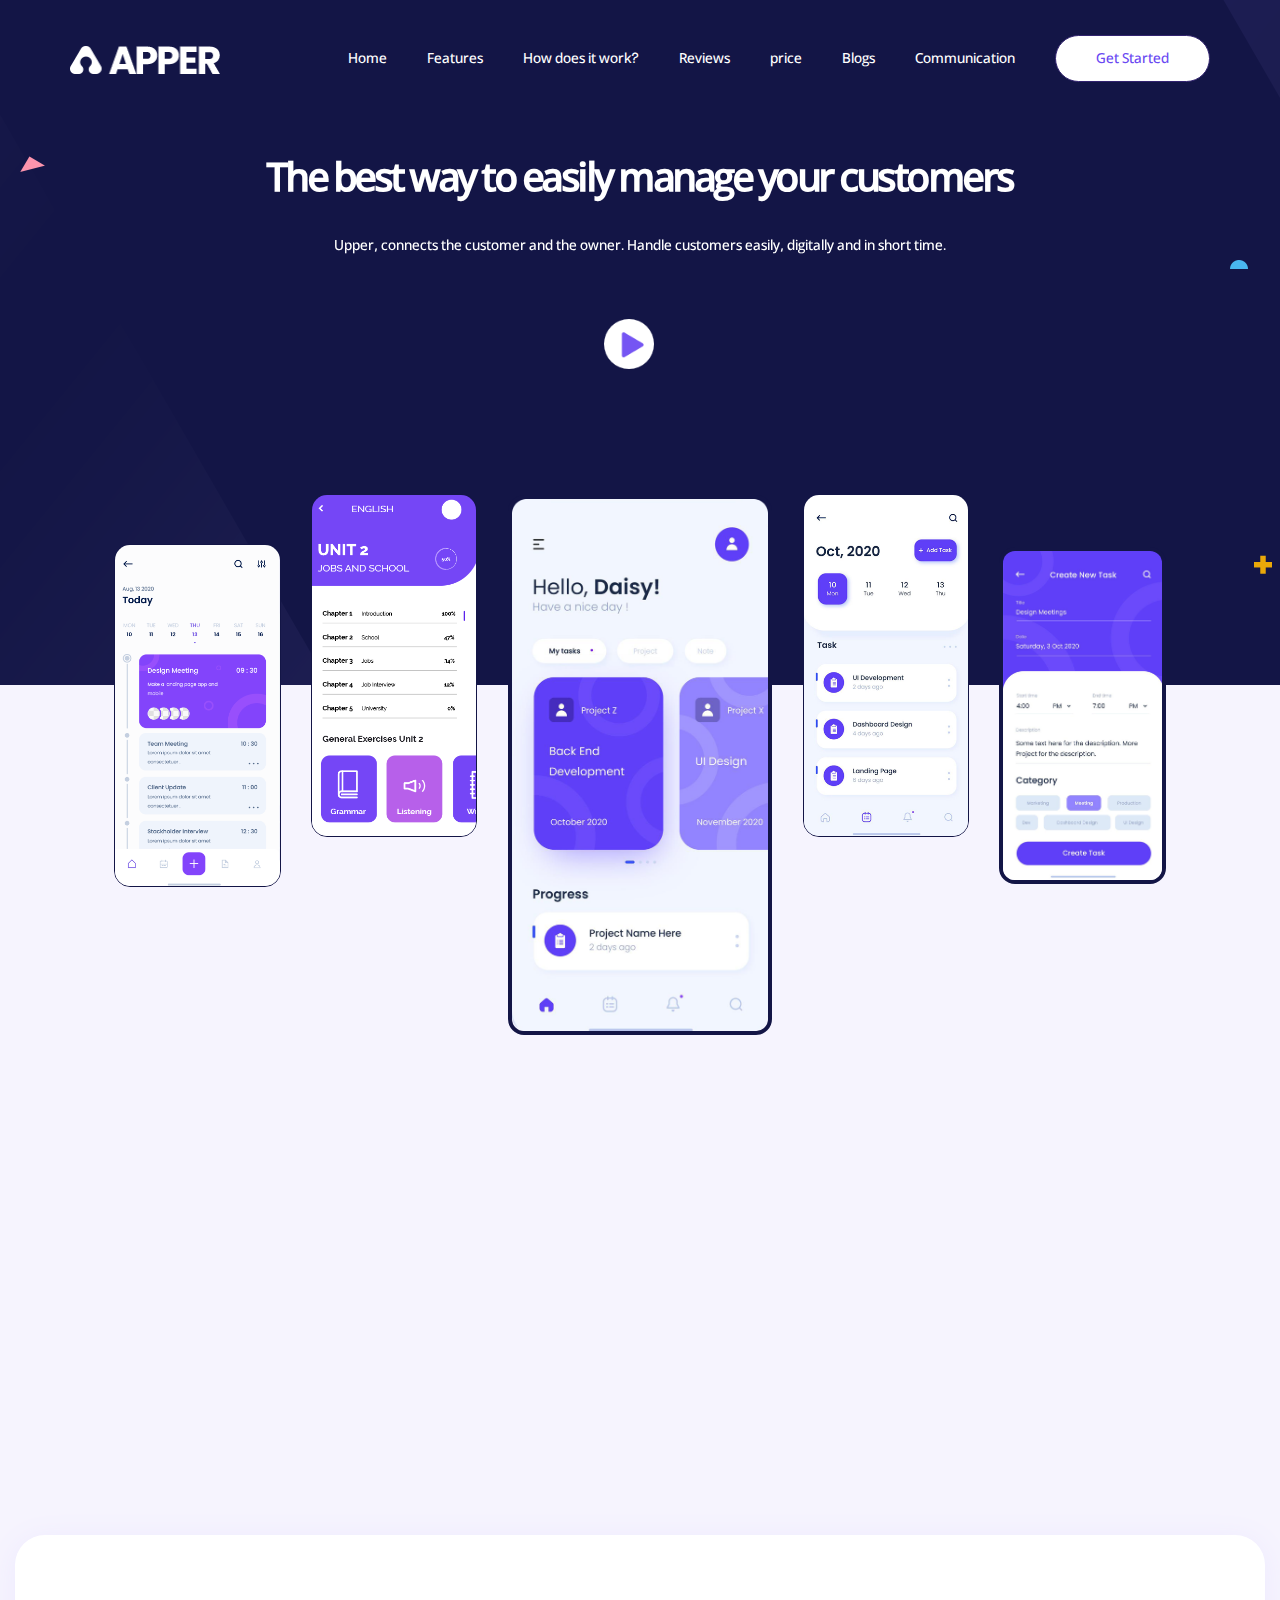
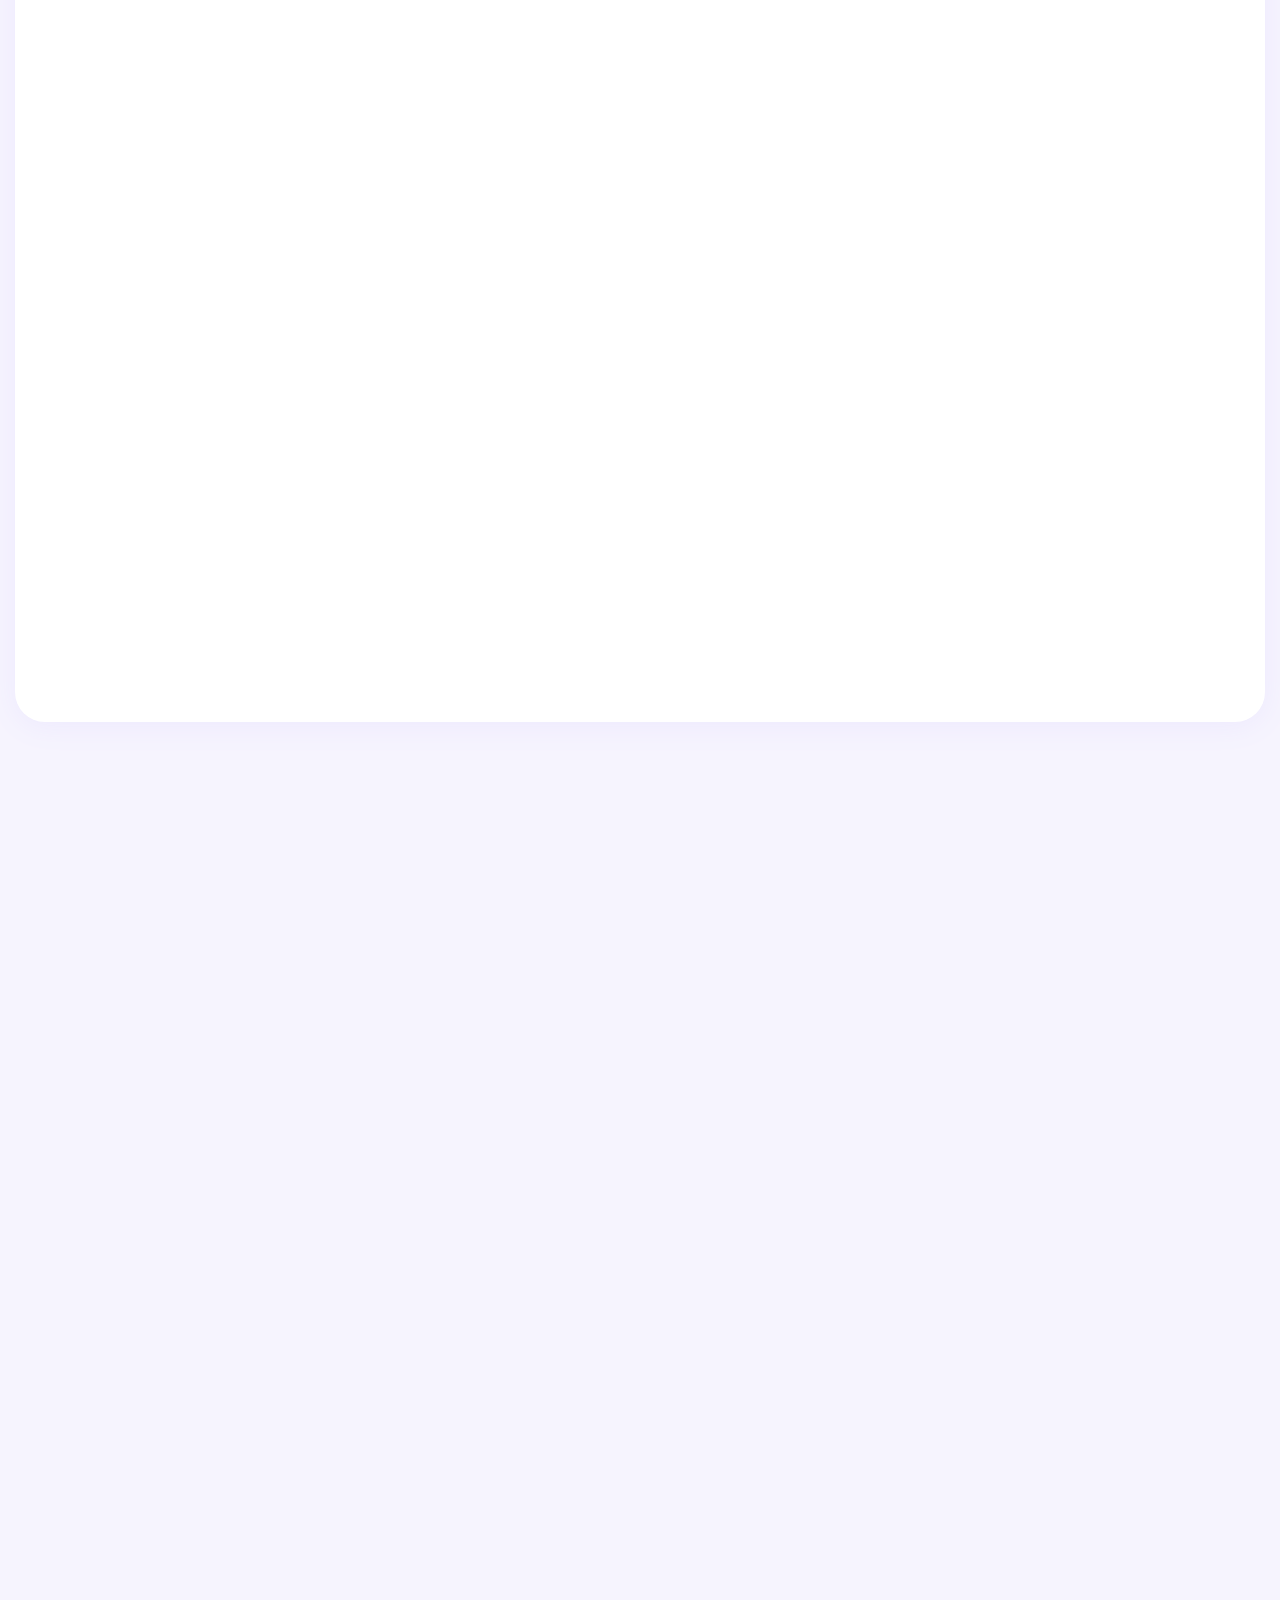
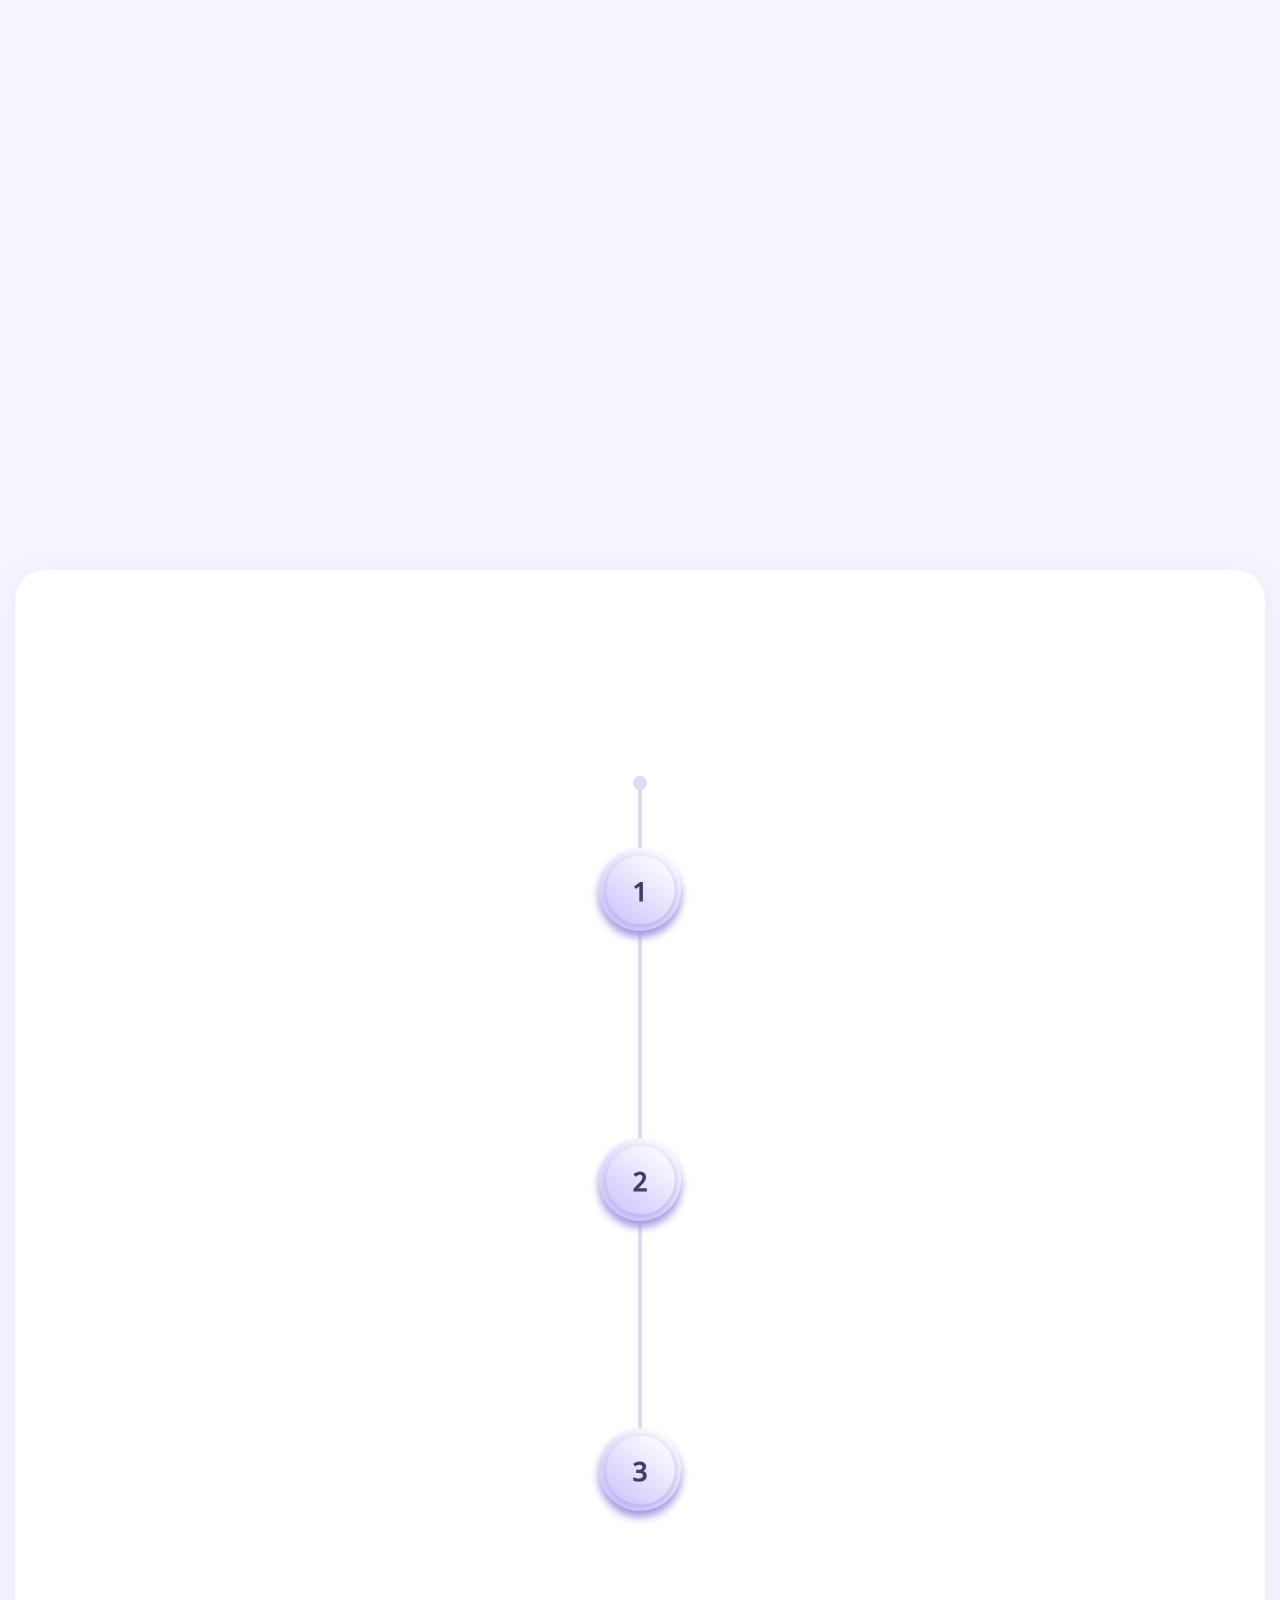
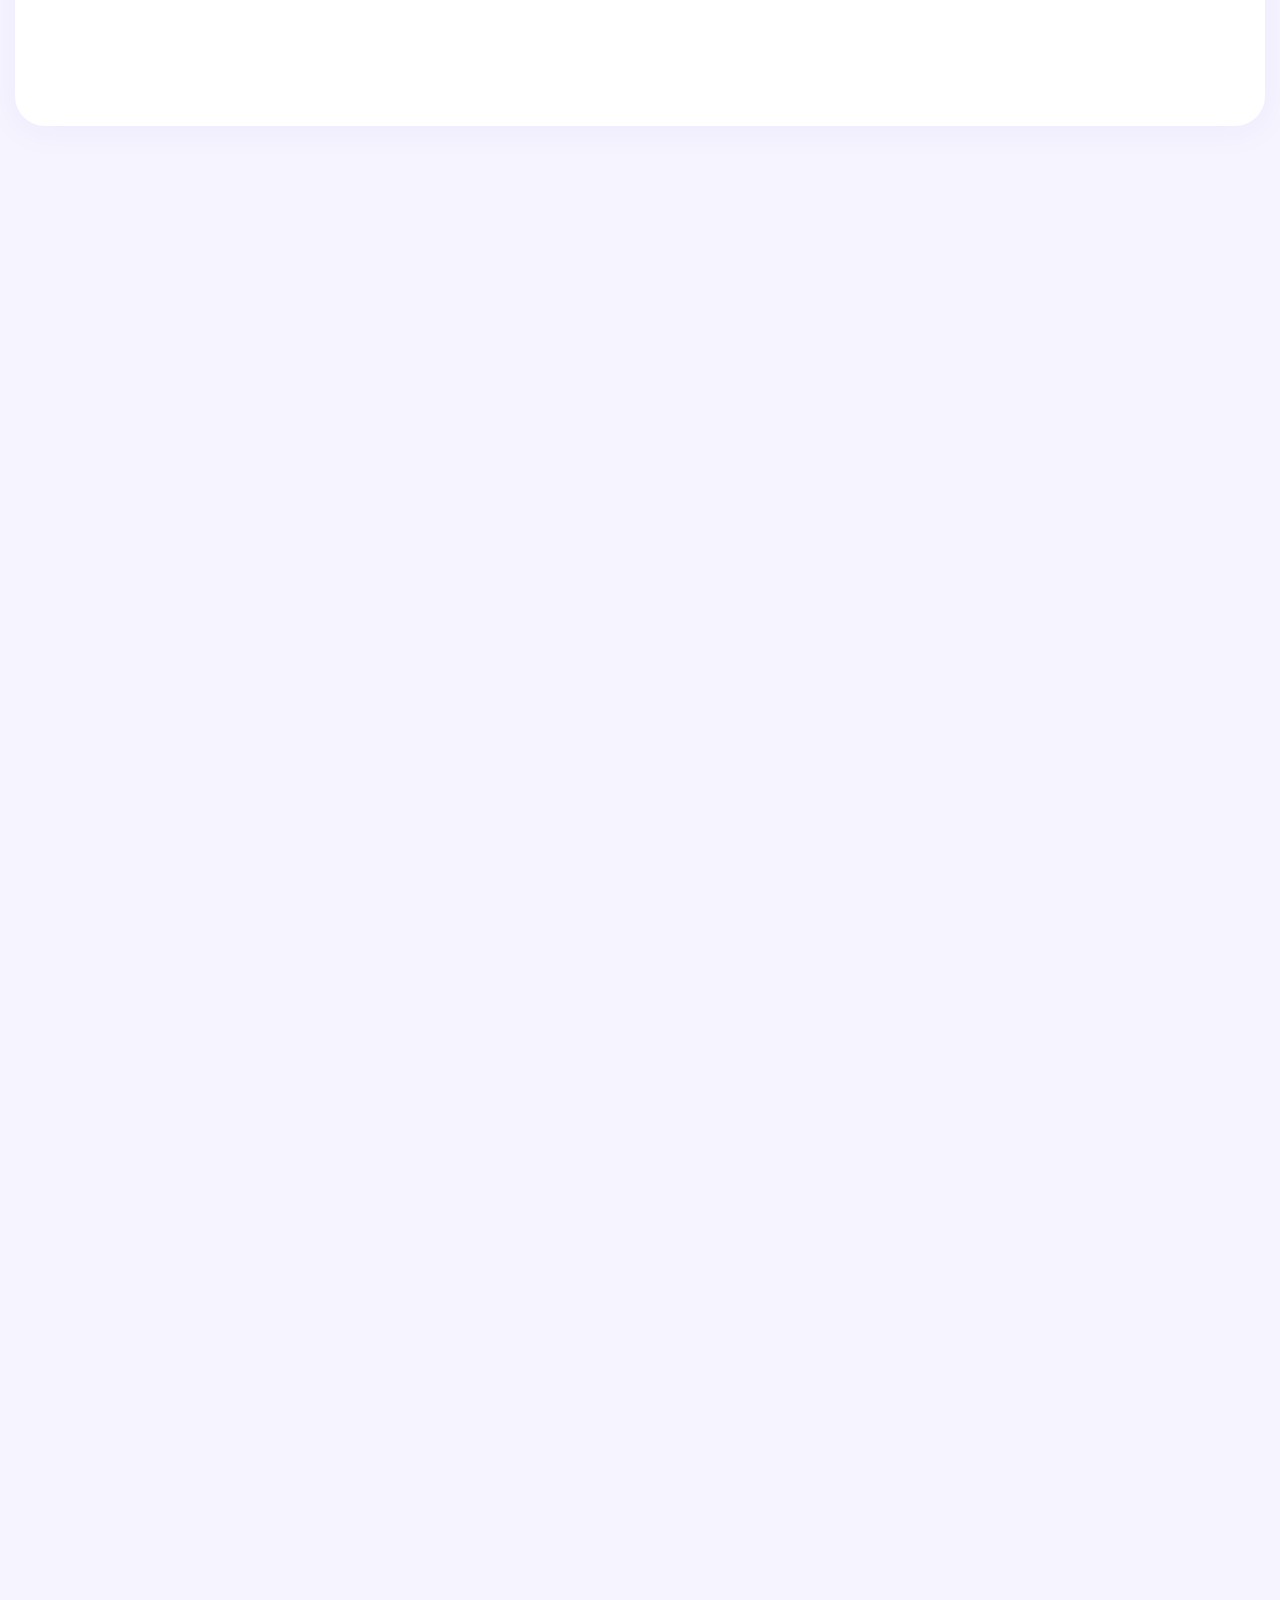
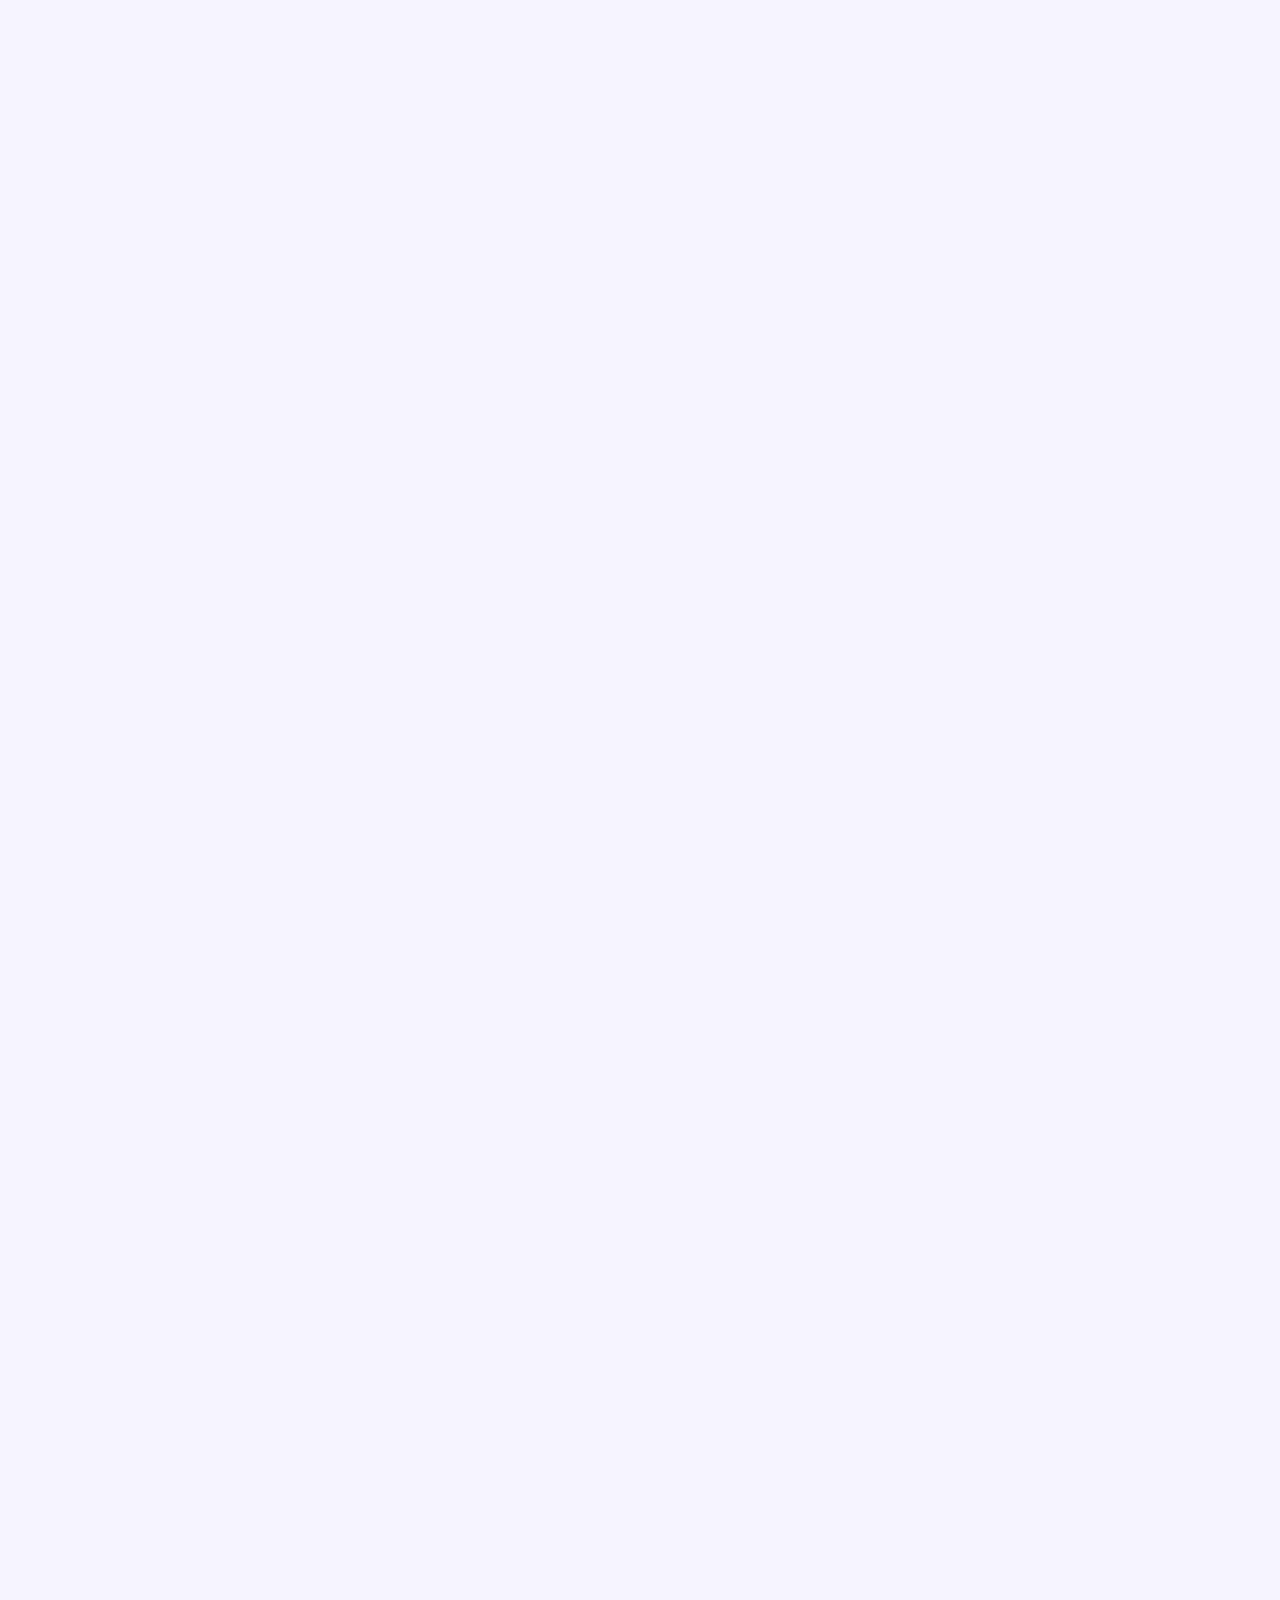
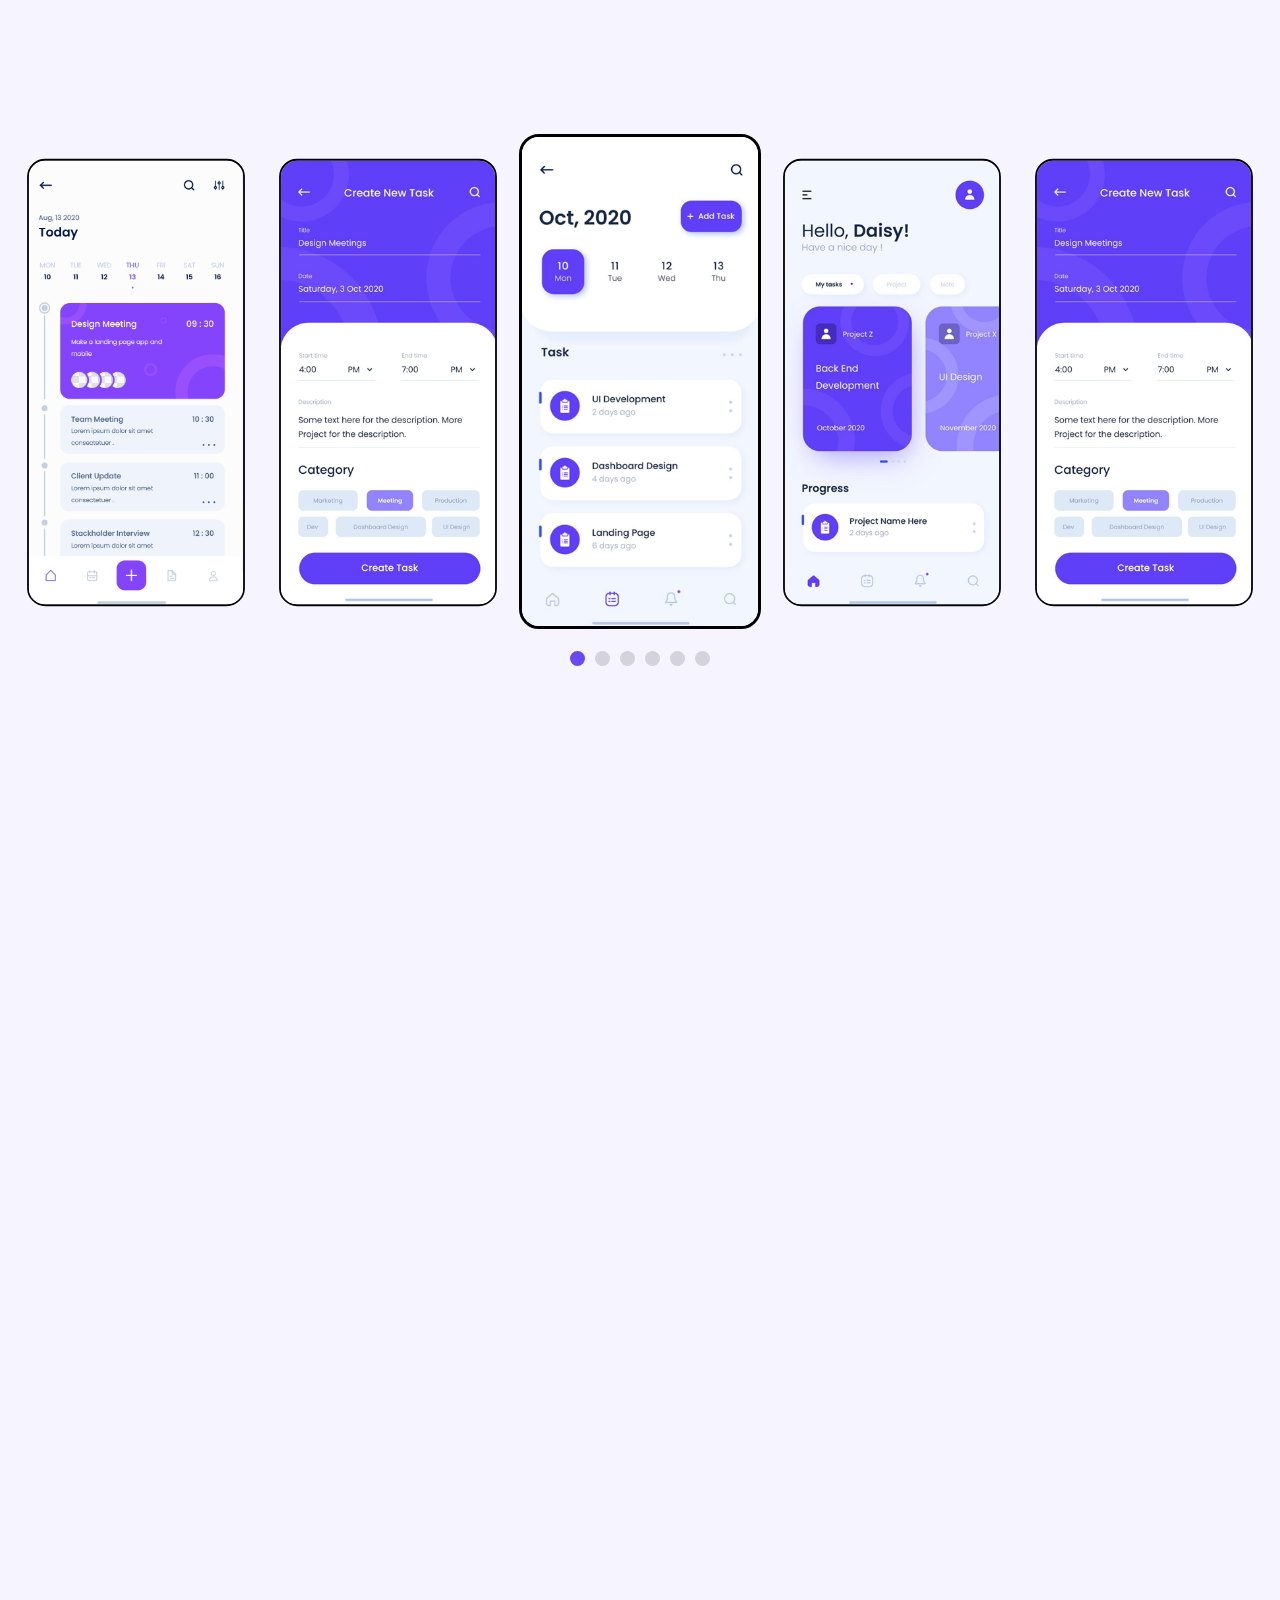
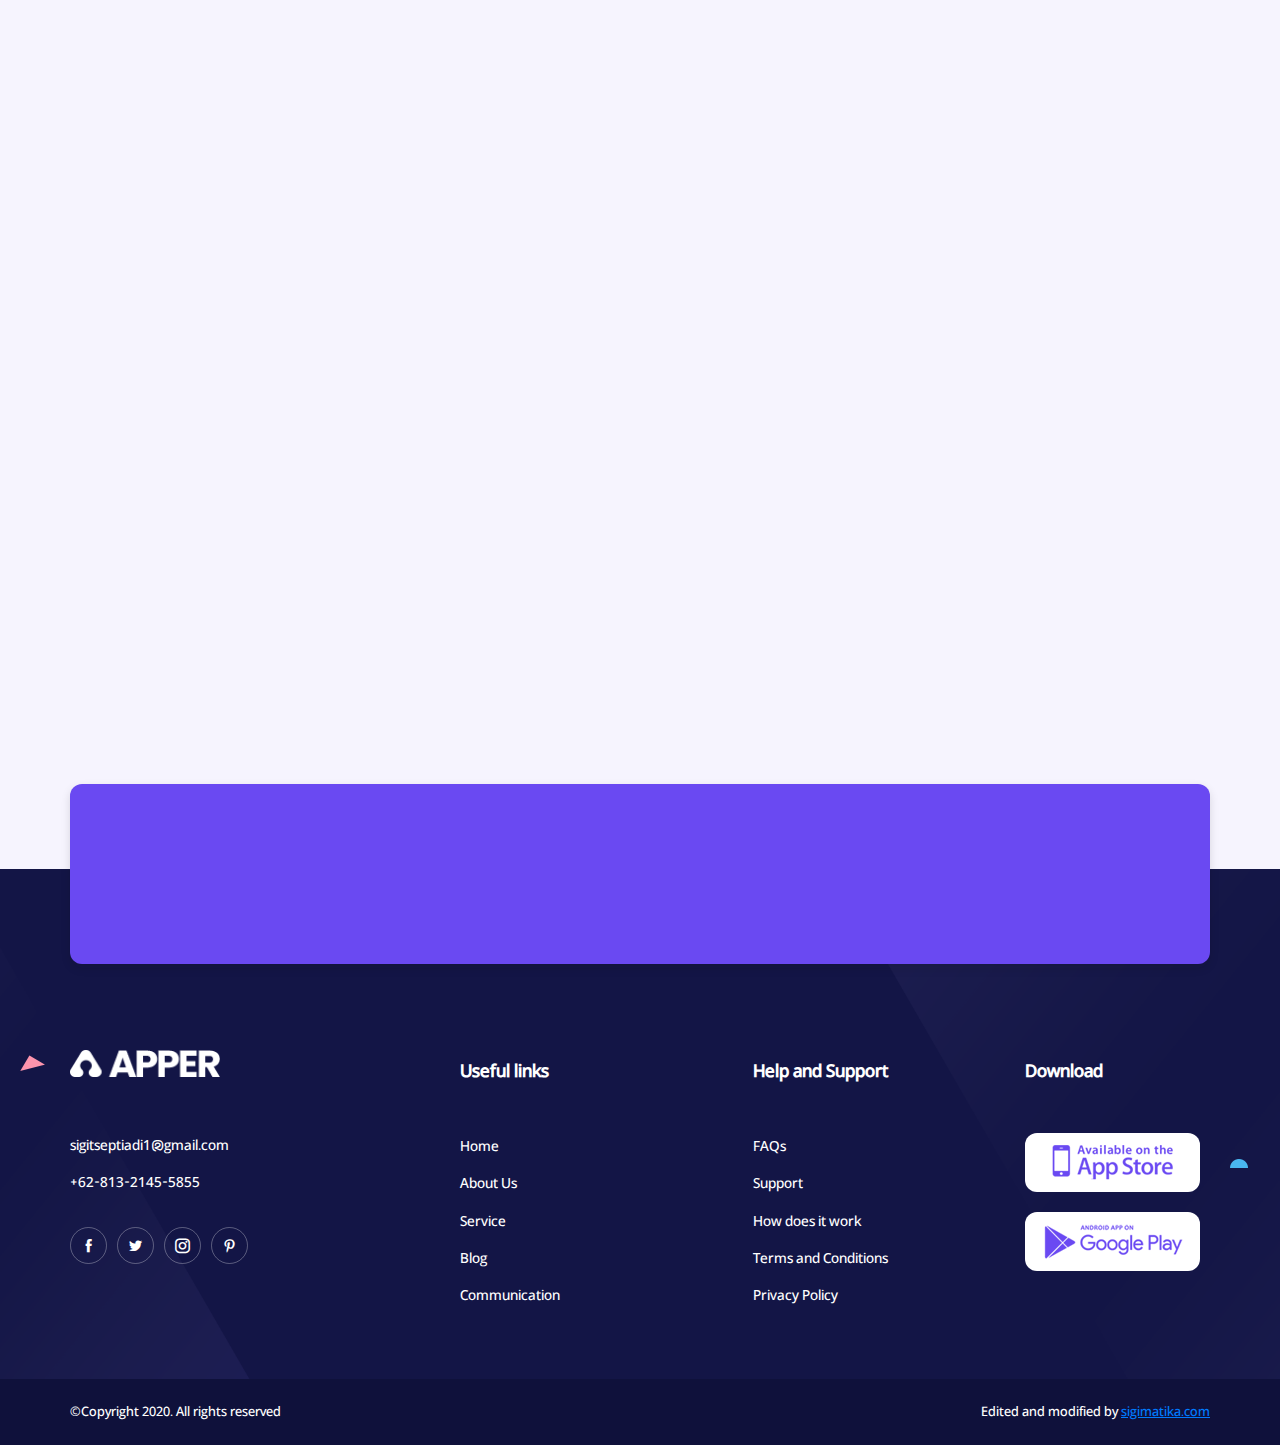
==== commit 774f62a0: "Sigit WebApp Apper APp" ====
--- a/index.html
+++ b/index.html
@@ -6,7 +6,7 @@
   <meta charset="UTF-8">
   <meta http-equiv="X-UA-Compatible" content="IE=edge">
   <meta name="viewport" content="width=device-width, initial-scale=1.0">
-  <title>অ্যাপারঃ গ্রাহক সেবায় চিরন্তন</title>
+  <title>Eternal In Customer Service</title>
 
   <!-- icofont-css-link -->
   <link rel="stylesheet" href="css/icofont.min.css">
@@ -73,36 +73,36 @@
             <ul class="navbar-nav ml-auto">
               <!-- secondery menu start -->
               <li class="nav-item has_dropdown">
-                <a class="nav-link" href="#">হোম</a>
+                <a class="nav-link" href="#">Home</a>
                 
               </li>
               <!-- secondery menu end -->
               <li class="nav-item">
-                <a class="nav-link" href="#features">ফিচার্স</a>
+                <a class="nav-link" href="#features">Features</a>
               </li>
               <li class="nav-item">
-                <a class="nav-link" href="#how_it_work">কীভাবে কাজ করে</a>
+                <a class="nav-link" href="#how_it_work">How does it work?</a>
               </li>
               <!-- secondery menu start -->
               <li class="nav-item">
-                <a class="nav-link" href="#reviews">রিভিউস</a>
+                <a class="nav-link" href="#reviews">Reviews</a>
               </li>
               <!-- secondery menu end -->
 
               <li class="nav-item">
-                <a class="nav-link" href="#pricing">মূল্য</a>
+                <a class="nav-link" href="#pricing">price</a>
               </li>
               
               <!-- secondery menu start -->
               <li class="nav-item">
-                <a class="nav-link" href="#blog">ব্লগস</a>
+                <a class="nav-link" href="#blog">Blogs</a>
               <!-- secondery menu end -->
               
               <li class="nav-item">
-                <a class="nav-link" href="#contact">যোগাযোগ</a>
+                <a class="nav-link" href="#contact">Communication</a>
               </li>
               <li class="nav-item">
-                <a class="nav-link dark_btn" href="#contact">শুরু করুন</a>
+                <a class="nav-link dark_btn" href="#contact">Get Started</a>
               </li>
             </ul>
           </div>
@@ -127,9 +127,9 @@
           	<!-- banner text -->
             <div class="banner_text">
               <!-- h1 -->
-              <h1>আপনার গ্রাহকদের সহজেই পরিচালনা করার সেরা উপায়।</h1>
+              <h1>The best way to easily manage your customers</h1>
               <!-- p -->
-              <p>আপার, গ্রাহক এবং মালিকের মধ্যে সংযোগ ঘটায়। গ্রাহকদের হ্যান্ডেল করূন সহজ, ডিজিটাল ও স্বল্প সময়রে।
+              <p>Upper, connects the customer and the owner. Handle customers easily, digitally and in short time.
               </p>
             </div>
 
@@ -241,8 +241,8 @@
                       <img src="images/download.png" alt="image" >
                     </div>
                     <div class="text">
-                      <p><span class="counter-value" data-count="17">0</span><span>এম+</span></p>
-                      <p>ডাউনলোড</p>
+                      <p><span class="counter-value" data-count="17">0</span><span>M+</span></p>
+                      <p>Download</p>
                     </div>
                   </li>
                 </div>
@@ -253,8 +253,8 @@
                     <img src="images/followers.png" alt="image" >
                   </div>
                   <div class="text">
-                    <p><span class="counter-value" data-count="08">0 </span><span>এম+</span></p>
-                    <p>ফলোয়ার</p>
+                    <p><span class="counter-value" data-count="08">0 </span><span>M+</span></p>
+                    <p>follower</p>
                   </div>
                 </li>
                 </div>
@@ -265,8 +265,8 @@
                     <img src="images/reviews.png" alt="image" >
                   </div>
                   <div class="text">
-                    <p><span class="counter-value" data-count="2300">1500</span><span>এম+</span></p>
-                    <p>রিভিউস</p>
+                    <p><span class="counter-value" data-count="2300">1500</span><span>M+</span></p>
+                    <p>Reviews</p>
                   </div>
                 </li>
                 </div>
@@ -278,7 +278,7 @@
                   </div>
                   <div class="text">
                     <p><span class="counter-value" data-count="150">0</span><span>+</span></p>
-                    <p>কাউন্ট্রিস</p>
+                    <p>Countries</p>
                   </div>
                 </li>
                 </div>
@@ -298,9 +298,9 @@
         <div class="features_inner">
           <div class="section_title" data-aos="fade-up" data-aos-duration="1500" data-aos-delay="300">
             <!-- h2 -->
-            <h2><span>আমাদের ফিচার্সগুলো </span> যা অ্যাপটিকে আলাদা করেছে!</h2>
+            <h2><span>Our features </span> What sets the app apart!</h2>
             <!-- p -->
-            <p>আমদের আছে  এক্সপার্টর <br></p>
+            <p>We have experts <br></p>
           </div>
           
           <!-- story -->
@@ -312,8 +312,8 @@
                       <img src="images/features1.png" alt="image" >
                     </div>
                     <div class="text">
-                      <h4>ডাটা সিকিউরিটি </h4>
-                      <p>একটি সংস্থা বা সরকারী প্রতিষ্ঠানে ডেটা সিকিউরিটি, আপনার যেই ডেটা সুরক্ষা গুরুত্বপূর্ণ <br> সম্পূর্ণ জনগণের বিশ্বাস বজায় রাখা এবং ডেটা সুরক্ষা আইন মেনে চলা উচিত সেটি নিশ্চিত করার জন্য গুরুত্বপূর্ণ।</p>
+                      <h4>Data security </h4>
+                      <p>Data security in an organization or government institution, Protecting your data is important<br> It is important to maintain full public trust and ensure compliance with data protection laws.</p>
                     </div>
                 </div>
             </div>
@@ -324,8 +324,8 @@
                       <img src="images/features2.png" alt="image" >
                     </div>
                     <div class="text">
-                      <h4>অটোমেটিভ এআই টুলস</h4>
-                      <p>এআই টুলস আপনার ইউজার এক্সপেরিয়েন্সকে <br>দিবে সর্বোচ্চ সুবিধা.</p>
+                      <h4>Automated AI tools</h4>
+                      <p>AI tools to your user experience<br>will give maximum benefits.</p>
                     </div>
                 </div>
             </div>
@@ -336,8 +336,8 @@
                       <img src="images/features3.png" alt="image" >
                     </div>
                     <div class="text">
-                      <h4>২৪*৭ কাস্টমার সাপোর্ট</h4>
-                      <p>আমাদের কাস্টমারদের জন্য আছে এক্সপার্ট হেল্প<br> যারা ২৪*৭ আপনাদের সেবায় নিয়োজিত।</p>
+                      <h4>24 x 7 customer support</h4>
+                      <p>We have expert help for our customers<br> Who are at your service 24 x 7</p>
                     </div>
                 </div>
             </div>
@@ -377,31 +377,30 @@
               <div class="section_title" data-aos="fade-up" data-aos-duration="1500" data-aos-delay="100">
 
               	<!-- h2 -->
-                <h2>আমাদের অ্যাপ সম্পর্কে <span></span></h2>
+                <h2>About our app <span></span></h2>
 
                 <!-- p -->
                 <p>
-                  আমরা আপের ডাটা সিকিউরিটি নিয়ে  সবসময় কাজ করি। আমাদের এক্সপাট টিম সবসময় আপনাদের সেবায় নিয়োজিত থাকে। আমরা চেষ্টা করি আমাদের গ্রাহকদের সবোচ্চ সেবা নিশ্চিত করতে। গ্রাহকদের নিরাপত্তা আমাদের কাছে আমানত,
-                   তাই আমরা চেষ্টা করি তাদের ডাটাগুলোকে নিরাপদ রাখতে।আমরা সবাই একটি বৃদ্ধির সাথে এগিয়ে যাওয়ার চেষ্টা করছি। আমরা সমস্যাগুলির সমাধান খুঁজে পেতে একসাথে কাজ করছি এবং আমাদের সমৃদ্ধি এবং সামাজিক উন্নতির দিকে প্রবৃদ্ধি পেতে সক্ষম হতে চাই। আমরা আপের ডাটা সিকিউরিটি নিয়ে  সবসময় কাজ করি। 
-                   আমাদের এক্সপার্ট টিম সবসময় আপনাদের সেবায় নিয়োজিত থাকে। আমরা চেষ্টা করি আমাদের গ্রাহকদের সবোচ্চ সেবা নিশ্চিত করতে। গ্রাহকদের নিরাপত্তা আমাদের কাছে আমানত, তাই আমরা চেষ্টা করি তাদের ডাটাগুলোকে নিরাপদ রাখতে।
+                  We are always working on your data security. Our expat team is always at your service. We strive to ensure the highest level of service to our customers. Customers trust us with security,
+                    So we try to keep their data safe. We are all trying to move forward with a growth. We are working together to find solutions to problems and want to be able to grow towards our prosperity and social progress. We are always working on your data security.
+                    Our expert team is always at your service. We strive to ensure the highest level of service to our customers. Customer security is our trust, so we strive to keep their data safe.
                 </p>
 
                 <!-- UL -->
                 <ul class="list">
                 <li data-aos="fade-up" data-aos-duration="1500">
-                  <i class="icofont-verification-check"></i> গ্রাহকের সর্বোচ্চ নিরাপত্তা। 
+                  <i class="icofont-verification-check"></i> Maximum customer security. 
                 </li>
                 <li data-aos="fade-up" data-aos-duration="1500">
-                  <i class="icofont-verification-check"></i> সবচেয়ে বেশি রেটিং ।
+                  <i class="icofont-verification-check"></i> Highest rating.
                 </li>
                 <li data-aos="fade-up" data-aos-duration="1500">
-                  <i class="icofont-verification-check"></i> প্রতিদিন সিকিউরিটি আপডেট।
+                  <i class="icofont-verification-check"></i> Daily security updates.
                 </li>
                 <li data-aos="fade-up" data-aos-duration="1500">
-                  <i class="icofont-verification-check"></i> ডাটা নিরাপত্তা ও ডাটা গোপনীয়তা।
-                                </li>
+                  <i class="icofont-verification-check"></i> Data security and data privacy.                                </li>
                 <li data-aos="fade-up" data-aos-duration="1500">
-                  <i class="icofont-verification-check"></i> ২৪*৭ কাস্টমার সার্ভিস। 
+                  <i class="icofont-verification-check"></i>24 x 7 customer service.
                 </li>
               </ul>
               </div>
@@ -426,22 +425,21 @@
           	<!-- UI content -->
             <div class="ui_text">
               <div class="section_title" data-aos="fade-up" data-aos-duration="1500" data-aos-delay="100">
-                <h2>মর্ডাণ ও অটোমেটিভ UI<span> ডিজাইন ও ইপ্লিমেন্টেশন।6</span></h2>
-                <p>
-                  মর্ডাণ ও অটোমেটিভ UI ডিজাইন যা আপনাকে দেবে সেরা ইউজার এক্সপেরিয়েন্স। আমাদের এক্সপার্টরা সবসময় চেস্টা করে আপনাদের সেরাটা দিতে। তাই আপনার ডাটাকে গোপনীয় রাখতে ব্যবহার করুন 'অ্যাপার'।                </p>
+                <h2>Modern and automated UI<span> Design and Implementation</span></h2>
+                <p>Modern and automated UI design that will give you the best user experience. Our experts always try to give you the best. So use 'app' to keep your data private.                </p>
               </div>
               <ul class="design_block">
                 <li data-aos="fade-up" data-aos-duration="1500">
-                  <h4>রেসপন্সসিভ ডিজাইনh4>
-                  <p>আমাদের ওয়েব অ্যাপ থেকে আপনি পাবেন রেস্পন্সিভ ইউজার এক্সপেরিয়েন্স।</p>
+                  <h4>Responsive design<h4>
+                  <p>You will get responsive user experience from our web app.</p>
                 </li>
                 <li data-aos="fade-up" data-aos-duration="1500">
-                  <h4>জিরো ফেইলার রেট </h4>
-                  <p>আমাদের অ্যাপটি সকল প্রকার ডিভাইসের কথা মাথায় রেখে তৈরি তাই ফেইলার রেট জিরো।</p> 
+                  <h4>Zero failure rate </h4>
+                  <p>Our app is designed keeping all types of devices in mind so failure rate is zero.</p> 
                 </li>
                 <li data-aos="fade-up" data-aos-duration="1500">
-                  <h4>অ্যাকসএস ড্রাইভ ও সিকিউরিটি</h4>
-                  <p>সর্বোচ্চ গোপনীয়তা ও সকল প্রকার অ্যাকসেস ড্রাইভ।</p>
+                  <h4>Access Drive and Security</h4>
+                  <p>Maximum privacy and all access drives.</p>
                 </li>
               </ul>
             </div>
@@ -474,9 +472,9 @@
         <div class="how_it_inner">
           <div class="section_title" data-aos="fade-up" data-aos-duration="1500" data-aos-delay="300">
           	<!-- h2 -->
-            <h2><span>কিভাবে কাজ করে</span> - ৩টি সহজ পদ্ধতি</h2>
+            <h2><span>how does it work</span> - 3 easy methods</h2>
             <!-- p -->
-            <p>সহজেই খুলুন আপনার অ্যাপার আইডি কোনোরকম ঝামেলা ছাড়াই<br> প্রয়োজনে কল করুন আমাদের হটলাইন নম্বরে।</p>
+            <p>Easily unlock your App ID without any hassle<br> If necessary call our hotline number.</p>
           </div>
           <div class="step_block">
           	<!-- UL -->
@@ -484,16 +482,16 @@
               <!-- step -->
               <li>
                 <div class="step_text" data-aos="fade-right" data-aos-duration="1500">
-                  <h4>অ্যাপটি ডাউনলোড করুন</h4>
+                  <h4>Download the app</h4>
                   <div class="app_icon">
                     <a href="#"><i class="icofont-brand-android-robot"></i></a>
                     <a href="#"><i class="icofont-brand-apple"></i></a>
                     <a href="#"><i class="icofont-brand-windows"></i></a>
                   </div>
-                  <p>উইন্ডোজ,ম্যাক,লিনাক্স,অ্যান্ড্রয়েড,আইওএস সিস্টেমের জন্য </p>
+                  <p>For Windows, Mac, Linux, Android, iOS systems</p>
                 </div>
                 <div class="step_number">
-                  <h3>0১</h3>
+                  <h3>1</h3>
                 </div>
                 <div class="step_img" data-aos="fade-left" data-aos-duration="1500">
                   <img src="images/download_app.jpg" alt="image" >
@@ -503,12 +501,12 @@
               <!-- step -->
               <li>
                 <div class="step_text" data-aos="fade-left" data-aos-duration="1500">
-                  <h4>অ্যাকাউন্ট খুলুন</h4>
-                  <span>১৫ দিন উপভোগ করুন অ্যাপটির সকল সুযোগ-সুবিধা সম্পূর্ণ বিনামূল্যে</span>
-                  <p>ফ্রি সাইন আপ করুন। সকল ডিভাইসের জন্য একটি অ্যাকাউন্ট।</p>
+                  <h4>Open an account</h4>
+                  <span>Enjoy all the features of the app completely free for 15 days</span>
+                  <p>Sign up for free. One account for all devices</p>
                 </div>
                 <div class="step_number"> 
-                  <h3>০২</h3>
+                  <h3>2</h3>
                 </div>
                 <div class="step_img" data-aos="fade-right" data-aos-duration="1500">
                   <img src="images/create_account.jpg" alt="image" >
@@ -518,12 +516,12 @@
               <!-- step -->
               <li>
                 <div class="step_text" data-aos="fade-right" data-aos-duration="1500">
-                  <h4>আপনার অ্যাপ প্রস্তুত। উপভোগ করুন।</h4>
-                  <span>আপনার কি কোনো প্রশ্ন আছে। দেখুন আমাদের-  <a href="#">FAQs</a></span>
-                  <p>উপভোগ করুন, এক্সপ্লোর করুন ও বেশি বেশি শেয়ার করুন অ্যাপার।</p>
+                  <h4>Your app is ready. enjoy</h4>
+                  <span>Do you have any questions? Check out our-  <a href="#">FAQs</a></span>
+                  <p>Enjoy, explore and share more apps.</p>
                 </div>
                 <div class="step_number">
-                  <h3>০৩</h3>
+                  <h3>3</h3>
                 </div>
                 <div class="step_img" data-aos="fade-left" data-aos-duration="1500">
                   <img src="images/enjoy_app.jpg" alt="image" >
@@ -544,9 +542,9 @@
       <div class="container">
         <div class="section_title" data-aos="fade-up" data-aos-duration="1500" data-aos-delay="300">
           <!-- h2 -->
-          <h2>কাস্টমার রিভিউ<span></span></h2>
+          <h2>Customer Reviews<span></span></h2>
           <!-- p -->
-          <p>আমরা সর্বোচ্চ চেষ্টা করি কাস্টমারদের রিভিউগুলো ফিডব্যাক দিতে।</p>
+          <p>We do our best to provide feedback on customer reviews.</p>
         </div>
         <div class="testimonial_block" data-aos="fade-in" data-aos-duration="1500">
           <div id="testimonial_slider" class="owl-carousel owl-theme">
@@ -561,13 +559,13 @@
                   <span><i class="icofont-star"></i></span>
                 </div>
                 <p class="review">
-                  “ গ্রাহক ও অউনারের মধ্যে সম্পর্ক রাখতে অ্যাপার বেস্ট। আমি ব্যাক্তিগত ভাবে অ্যাপার সাজেস্ট করি।  ”
+                  “Appar is the best in keeping the relationship between the customer and the owner. I personally recommend the app. "
                 </p>
                 <div class="testimonial_img">
                   <img src="images/testimonial_user1.png" alt="image" >
                 </div>
-                <h3>সায়েনা জোহান</h3>
-                <span class="designation">ক্রিয়েটিভ হেড</span>
+                <h3>Saena Johan</h3>
+                <span class="designation">Creative Head</span>
               </div>
             </div>
 
@@ -582,13 +580,13 @@
                   <span><i class="icofont-star"></i></span>
                 </div>
                 <p class="review">
-                  “ অ্যাপার একটি সিকিউর ও বিশ্বস্ত প্ল্যাটফর্ম। তাদের ইউজার ইন্টারফেস খুউব ফ্রেন্ডলি। আমি ব্যাক্তিগত ভাবে অ্যাপার সাজেস্ট করি। ”
+                  “ App is a secure and trusted platform. Their user interface is very friendly. I personally recommend the app. "
                 </p>
                 <div class="testimonial_img">
                   <img src="images/testimonial_user2.png" alt="image" >
                 </div>
-                <h3>ডেন উইলিয়ামসন</h3>
-                <span class="designation">ক্রিয়েটিভ হেড</span>
+                <h3>Dane Williamson</h3>
+                <span class="designation">Creative Head</span>
               </div>
             </div>
             
@@ -603,13 +601,13 @@
                   <span><i class="icofont-star"></i></span>
                 </div>
                 <p class="review">
-                  “ অ্যাপার একটি সিকিউর ও বিশ্বস্ত প্ল্যাটফর্ম। তাদের ইউজার ইন্টারফেস খুউব ফ্রেন্ডলি। আমি ব্যাক্তিগত ভাবে অ্যাপার সাজেস্ট করি। ”
+                  “ App is a secure and trusted platform. Their user interface is very friendly. I personally recommend the app. "
                 </p>
                 <div class="testimonial_img">
                   <img src="images/testimonial_user3.png" alt="image" >
                 </div>
-                <h3>ক্রিস স্টিফেন</h3>
-                <span class="designation">ইন্টা ইঙ্ক</span>
+                <h3>Chris Stephen</h3>
+                <span class="designation">Inta Inc</span>
               </div>
 
             </div>
@@ -623,10 +621,10 @@
               <span><i class="icofont-star"></i></span>
               <span><i class="icofont-star"></i></span>
               <span><i class="icofont-star"></i></span>
-              <p>৫.০০ / ।৫</p>
-            </div>
-            <h3>২৫৭৯</h3>
-            <a href="reviews.html">মোট ইউজার রিভিউ <i class="icofont-arrow-right"></i></a>
+              <p>--</p>
+            </div>
+            <h3>--</h3>
+            <a href="reviews.html">Total user reviews <i class="icofont-arrow-right"></i></a>
           </div>
 
           <!-- avtar faces -->
@@ -645,9 +643,9 @@
       <div class="container">
         <div class="section_title" data-aos="fade-up" data-aos-duration="1500" data-aos-delay="100">
           <!-- h2 -->
-          <h2>আমরা <span>১৫০+ কম্পানি দ্বারা</span>বিশ্বস্ত</h2>
+          <h2>we are <span>By 150+ companies</span>faithful</h2>
           <!-- p -->
-          <p>আমরা আমাদের বাংলাদেশকে বিশ্ব দরবারে  <br> পরিচিত করাতে চাই। আমরা বিশ্বাস করি সততাই ব্যাবসার মুলধন। </p>
+          <p>We are our Bangladesh at the court of the world  <br> want to introduce We believe integrity is the capital of business. </p>
         </div>
 
         <!-- logos slider start -->
@@ -707,19 +705,19 @@
       <div class="container">
         <div class="section_title" data-aos="fade-up" data-aos-duration="1500" data-aos-delay="300">
           <!-- h2 -->
-          <h2>আমাদের প্রাইসগুলো দেখুন<span></span></h2>
+          <h2>Check out our prices<span></span></h2>
           <!-- p -->
-          <p>গ্রাহকদের কথা মাথায় রেখে আমরা আমাদের প্রাইসগুলো তৈরি করি<br>আমাদের আছে মাসিক,
-            বার্ষিক ও কাস্টম সাবস্ক্রিপশন। </p>
+          <p>We make our prices with customers in mind<br>We have monthly,
+            Annual and Custom Subscriptions.</p>
         </div>
         <!-- toggle button -->
         <div class="toggle_block" data-aos="fade-up" data-aos-duration="1500">
-          <span class="month active">মাসিক</span>
+          <span class="month active">monthly</span>
           <div class="tog_block">
             <span class="tog_btn"></span>
           </div>
-          <span class="years">বার্ষিক</span>
-          <span class="offer">৫০% off</span>
+          <span class="years">Annually</span>
+          <span class="offer">off</span>
         </div>
 
         <!-- pricing box  monthly start -->
@@ -733,28 +731,28 @@
                   <img src="images/standard.png" alt="image" >
                 </div>
                 <div class="pkg_name">
-                  <h3>হিসাবি</h3>
-                  <span>মাসিক ব্যাসিক প্ল্যান</span>
-                </div>
-                <span class="price">৳১৫০০</span>
+                  <h3>Account</h3>
+                  <span>Monthly Basic Plan</span>
+                </div>
+                <span class="price">--</span>
                 <ul class="benifits">
                   <li>
-                    <p>সর্বোচ্চ ৫ টি ওয়েবসাইট</p>
-                  </li>
-                  <li>
-                    <p>৫০ জিবি ডেস্ক</p>
-                  </li>
-                  <li>
-                    <p>১০টি কাস্টমাইজ সাব পেইজ</p>
-                  </li>
-                  <li>
-                    <p>২টি ডোমেইন এক্সেস(.com , .org)</p>
-                  </li>
-                  <li>
-                    <p>২৪*৭ সাপোর্ট রিকুয়েস্ট </p>
+                    <p>Maximum 5 websites</p>
+                  </li>
+                  <li>
+                    <p>50 GB Desk</p>
+                  </li>
+                  <li>
+                    <p>10 customizable sub pages</p>
+                  </li>
+                  <li>
+                    <p>2 domain accesses (.com, .org)</p>
+                  </li>
+                  <li>
+                    <p>24x7 support request</p>
                   </li>
                 </ul>
-                <a href="contact.html" class="btn white_btn">এখনই কিনুন</a>
+                <a href="contact.html" class="btn white_btn">buy now</a>
               </div>
             </div>
 
@@ -765,28 +763,28 @@
                   <img src="images/unlimited.png" alt="image" >
                 </div>
                 <div class="pkg_name">
-                  <h3>প্রো হিসাবি</h3>
-                  <span>প্রফেশনালদের জন্য, প্রফেশনালদের দ্বারা তৈরি</span>
-                </div>
-                <span class="price">৳১২০০০</span>
+                  <h3>As a pro</h3>
+                  <span>Made by professionals, for professionals</span>
+                </div>
+                <span class="price">---</span>
                 <ul class="benifits">
                   <li>
-                    <p>আনলিমিটেড ওয়েবসাইট</p>
-                  </li>
-                  <li>
-                    <p>২০০জিবি ডিস্ক স্পেস</p>
-                  </li>
-                  <li>
-                    <p>২০টি কাস্টমাইজ সাব পেইজ</p>
-                  </li>
-                  <li>
-                    <p>১০টি কাস্টম ডোমেইন</p>
-                  </li>
-                  <li>
-                    <p>২৪*৭ সাপোর্ট রিকুয়েস্ট</p>
+                    <p>Unlimited websites</p>
+                  </li>
+                  <li>
+                    <p>200GB disk space</p>
+                  </li>
+                  <li>
+                    <p>20 customizable sub pages</p>
+                  </li>
+                  <li>
+                    <p>10 custom domains</p>
+                  </li>
+                  <li>
+                    <p>24 x 7 support request</p>
                   </li>
                 </ul>
-                <a href="contact.html" class="btn white_btn">এখনই কিনুন</a>
+                <a href="contact.html" class="btn white_btn">buy now</a>
               </div>
             </div>
 
@@ -797,28 +795,28 @@
                   <img src="images/premium.png" alt="image" >
                 </div>
                 <div class="pkg_name">
-                  <h3>মিতব্যায়ী</h3>
-                  <span>ছোট টিম , মিতব্যায়ী সাবস্ক্রিপশন</span>
-                </div>
-                <span class="price">৳৭০০০</span>
+                  <h3>frugal</h3>
+                  <span>Small team, affordable subscription</span>
+                </div>
+                <span class="price">--</span>
                 <ul class="benifits">
                   <li>
-                    <p>১০টি ওয়েবসাই</p>
-                  </li>
-                  <li>
-                    <p>১০০ জিবি ডিস্ক স্পেস</p>
-                  </li>
-                  <li>
-                    <p>১৫টি কাস্টমাইজ সাব পেইজ</p>
-                  </li>
-                  <li>
-                    <p>৪ টি ডোমেইন</p>
-                  </li>
-                  <li>
-                    <p>২৪*৭ সাপোর্ট রিকুয়েস্ট</p>
+                    <p>10 websites</p>
+                  </li>
+                  <li>
+                    <p>100 GB disk space</p>
+                  </li>
+                  <li>
+                    <p>15 customizable sub pages</p>
+                  </li>
+                  <li>
+                    <p>4 domains</p>
+                  </li>
+                  <li>
+                    <p>24 x 7 support request</p>
                   </li>
                 </ul>
-                <a href="contact.html" class="btn white_btn">এখনই কিনুন</a>
+                <a href="contact.html" class="btn white_btn">buy now</a>
               </div>
             </div>
           </div>
@@ -837,28 +835,28 @@
                   <img src="images/standard.png" alt="image" >
                 </div>
                 <div class="pkg_name">
-                  <h3>হিসাবি</h3>
-                  <span>মাসিক ব্যাসিক প্ল্যান</span>
-                </div>
-                <span class="price">৳১৮০০</span>
+                  <h3>Account</h3>
+                  <span>Monthly Basic Plan</span>
+                </div>
+                <span class="price">--</span>
                 <ul class="benifits">
                   <li>
-                    <p>সর্বোচ্চ ৫ টি ওয়েবসাইট</p>
-                  </li>
-                  <li>
-                    <p>৫০ জিবি ডেস্ক</p>
-                  </li>
-                  <li>
-                    <p>১০টি কাস্টমাইজ সাব পেইজ</p>
-                  </li>
-                  <li>
-                    <p>২টি ডোমেইন এক্সেস(.com , .org)</p>
-                  </li>
-                  <li>
-                    <p>২৪*৭ সাপোর্ট রিকুয়েস্ট </p>
+                    <p>Maximum 5 websites</p>
+                  </li>
+                  <li>
+                    <p>50 GB Desk</p>
+                  </li>
+                  <li>
+                    <p>10 customizable sub pages</p>
+                  </li>
+                  <li>
+                    <p>2 domain accesses (.com, .org)</p>
+                  </li>
+                  <li>
+                    <p>24 x 7 support request</p>
                   </li>
                 </ul>
-                <a href="contact.html" class="btn white_btn">এখনই কিনুন</a>
+                <a href="contact.html" class="btn white_btn">buy now</a>
               </div>
             </div>
 
@@ -869,29 +867,29 @@
                   <img src="images/unlimited.png" alt="image" >
                 </div>
                 <div class="pkg_name">
-                  <h3>প্রো হিসাবি</h3>
-                  <span>প্রফেশনালদের জন্য, প্রফেশনালদের দ্বারা তৈরি</span>
-                </div>
-                <span class="price">৳১,১৯০০০</span>
+                  <h3>As a pro</h3>
+                  <span>Made by professionals, for professionals</span>
+                </div>
+                <span class="price">--</span>
                 <ul class="benifits">
                   <li>
-                    <p>আনলিমিটেড ওয়েবসাইট</p>
-                  </li>
-                  <li>
-                    <p>২০০জিবি ডিস্ক স্পেস</p>
-                  </li>
-                  <li>
-                    <p>২০টি কাস্টমাইজ সাব পেইজ</p>
-                  </li>
-                  <li>
-                    <p>১০টি কাস্টম ডোমেইন</p>
-                  </li>
-                  <li>
-                    <p>২৪*৭ সাপোর্ট রিকুয়েস্ট</p>
+                    <p>Unlimited websites</p>
+                  </li>
+                  <li>
+                    <p>200GB disk space</p>
+                  </li>
+                  <li>
+                    <p>20 customizable sub pages</p>
+                  </li>
+                  <li>
+                    <p>10 custom domains</p>
+                  </li>
+                  <li>
+                    <p>24 x 7 support request</p>
                   </li>
                 </ul>
                 </ul>
-                <a href="contact.html" class="btn white_btn">এখনই কিনুন</a>
+                <a href="contact.html" class="btn white_btn">buy now</a>
               </div>
             </div>
 
@@ -902,28 +900,28 @@
                   <img src="images/premium.png" alt="image" >
                 </div>
                 <div class="pkg_name">
-                  <h3>মিতব্যায়ী</h3>
-                  <span>ছোট টিম , মিতব্যায়ী সাবস্ক্রিপশন</span>
-                </div>
-                <span class="price">৳৬৬০০০</span>
+                  <h3>frugal</h3>
+                  <span>Small team, affordable subscription</span>
+                </div>
+                <span class="price">---</span>
                 <ul class="benifits">
                   <li>
-                    <p>১০টি ওয়েবসাই</p>
-                  </li>
-                  <li>
-                    <p>১০০ জিবি ডিস্ক স্পেস</p>
-                  </li>
-                  <li>
-                    <p>১৫টি কাস্টমাইজ সাব পেইজ</p>
-                  </li>
-                  <li>
-                    <p>৪ টি ডোমেইন</p>
-                  </li>
-                  <li>
-                    <p>২৪*৭ সাপোর্ট রিকুয়েস্ট</p>
+                    <p>10 websites</p>
+                  </li>
+                  <li>
+                    <p>100 GB disk space</p>
+                  </li>
+                  <li>
+                    <p>15 customizable sub pages</p>
+                  </li>
+                  <li>
+                    <p>4 domains</p>
+                  </li>
+                  <li>
+                    <p>24 x 7 support request</p>
                   </li>
                 </ul>
-                <a href="contact.html" class="btn white_btn">এখনই কিনুন</a>
+                <a href="contact.html" class="btn white_btn">buy now</a>
               </div>
             </div>
 
@@ -931,7 +929,7 @@
         </div>
         <!-- pricing box yearly end -->
 
-        <p class="contact_text" data-aos="fade-up" data-aos-duration="1500">কোন প্যাকেজ নিবেন সিদ্ধান্ত নিতে পারছেন না ? <a href="contact.html">যোগাযোগ করুন</a> আমাদের কাস্টম প্যাকেজের জন্য।</p>
+        <p class="contact_text" data-aos="fade-up" data-aos-duration="1500">Can't decide which package to take? <a href="contact.html">get in touch</a> For our custom packages.</p>
       </div>
       <!-- container start end -->
     </section>
@@ -943,9 +941,9 @@
       <div class="container">
         <div class="section_title" data-aos="fade-up" data-aos-duration="1500" data-aos-delay="300">
           <!-- h2 -->
-          <h2><span>জিজ্ঞাসা</span> -সচারচর আপনারা যেসকল প্রশ্ন করেন </h2>
+          <h2><span>ask</span> - All the questions you ask </h2>
           <!-- p -->
-          <p>আপনাদের কমন কিছু প্রশ্নের উত্তর <br></p>
+          <p>Answers to some of your common questions <br></p>
         </div>
         <!-- faq data -->
         <div class="faq_panel">
@@ -954,17 +952,17 @@
               <div class="card-header" id="headingOne">
                 <h2 class="mb-0">
                   <button type="button" class="btn btn-link active" data-toggle="collapse" data-target="#collapseOne">
-                  	<i class="icon_faq icofont-plus"></i></i> আমি কিভাবে পেমেন্ট করব ?</button>
+                  	<i class="icon_faq icofont-plus"></i></i> How do I pay?</button>
                 </h2>
               </div>
               <div id="collapseOne" class="collapse show" aria-labelledby="headingOne" data-parent="#accordionExample">
                 <div class="card-body">
-                  <p>অ্যাপার-এ ঝামেলা-মুক্ত অর্থপ্রদানের বিকল্পগুলি উপস্থাপন করা হচ্ছে! আপনার অর্থপ্রদান পরিচালনার ক্ষেত্রে আমরা সুবিধা এবং নিরাপত্তার গুরুত্ব বুঝতে পারি। এই কারণেই আমরা আপনার পছন্দগুলি পূরণ করার জন্য বিভিন্ন বিশ্বস্ত এবং ব্যবহারকারী-বান্ধব পেমেন্ট পদ্ধতি অফার করি। আপনি ক্রেডিট বা ডেবিট কার্ড, 
-                    মোবাইল ওয়ালেট, এমনকি আপনার ব্যাঙ্ক অ্যাকাউন্ট লিঙ্ক করতে পছন্দ করেন না কেন,অ্যাপার আপনাকে কভার করেছে। আপনার আর্থিক তথ্য গোপন ও সুরক্ষিত থাকে তা নিশ্চিত করার জন্য আমাদের শক্তিশালী পেমেন্ট সিস্টেমটি সর্বোচ্চ স্তরের এনক্রিপশন এবং নিরাপত্তা ব্যবস্থার সাথে ডিজাইন করা হয়েছে।
-                    আপনার পছন্দের অর্থপ্রদানের পদ্ধতি সেট আপ করতে, কেবল অ্যাপের "পেমেন্ট সেটিংস" বিভাগে নেভিগেট করুন। সেখান থেকে, আপনি সহজে অর্থপ্রদানের পদ্ধতি যোগ করতে, 
-                    আপডেট করতে বা সরাতে পারেন। আমরা আপনার লেনদেনগুলিকে যতটা সম্ভব মসৃণ করতে প্রতিশ্রুতিবদ্ধ, যাতে আপনি 
-                     অ্যাপার-এ উপলব্ধ পরিষেবা এবং পণ্যগুলির সম্পূর্ণ পরিসর উপভোগ করার দিকে মনোনিবেশ করতে পারেন৷ আপনার মানসিক শান্তি আমাদের অগ্রাধিকার, এবং আমরা আপনাকে একটি নির্বিঘ্ন এবং নিরাপদ অর্থপ্রদানের অভিজ্ঞতা প্রদান করতে আগ্রহী।
-                    যা সবগুলোই SSLCOMMARCE কর্তৃক স্বীকৃত। তাই থাকুন ১০০% সিকিউর। </p>
+                  <p>Introducing hassle-free payment options at Apper! We understand the importance of convenience and security in handling your payments. That's why we offer a variety of trusted and user-friendly payment methods to cater to your preferences. You credit or debit card,
+                    Whether you prefer to link a mobile wallet, or even your bank account, the app has you covered. Our robust payment system is designed with the highest level of encryption and security measures to ensure your financial information remains private and secure.
+                    To set up your preferred payment method, simply navigate to the "Payment Settings" section of the app. From there, you can easily add payment methods,
+                    Can update or remove. We are committed to making your transactions as smooth as possible, so that you
+                     You can focus on enjoying the full range of services and products available at Apper Your peace of mind is our priority, and we're committed to providing you with a seamless and secure payment experience.
+                    All of which are recognized by SSLCOMMARCE. So be 100% secure.</p>
                 </div>
               </div>
             </div>
@@ -972,18 +970,18 @@
               <div class="card-header" id="headingTwo">
                 <h2 class="mb-0">
                   <button type="button" class="btn btn-link collapsed" data-toggle="collapse"
-                    data-target="#collapseTwo"><i class="icon_faq icofont-plus"></i></i> কিভাবে অ্যাকাউন্ট সেটআপ করব?</button>
+                    data-target="#collapseTwo"><i class="icon_faq icofont-plus"></i></i> How do I setup the account?</button>
                 </h2>
               </div>
               <div id="collapseTwo" class="collapse" aria-labelledby="headingTwo" data-parent="#accordionExample">
                 <div class="card-body">
-                  <p>অ্যাপারে এ স্বাগতম!<br>
-                     আপনার অ্যাকাউন্ট সেট আপ করা দ্রুত এবং সহজ, তাই আপনি আমাদের অ্যাপের অফার করা সমস্ত আশ্চর্যজনক বৈশিষ্ট্য উপভোগ করা শুরু করতে পারেন ৷ 
-                     শুরু করতে, আপনার ডিভাইসের অ্যাপ স্টোর থেকে অ্যাপটি ডাউনলোড করুন এবং "সাইন আপ" বোতামে ক্লিক করুন। 
-                     আমরা আপনার নাম, ইমেল ঠিকানা এবং একটি সুরক্ষিত পাসওয়ার্ডের মতো কিছু প্রাথমিক তথ্য জিজ্ঞাসা করে ধাপে ধাপে প্রক্রিয়াটির মাধ্যমে আপনাকে গাইড করব। নিশ্চিন্ত থাকুন, 
-                     আপনার ডেটার নিরাপত্তা আমাদের সর্বোচ্চ অগ্রাধিকার, এবং আমরা আপনার তথ্য সুরক্ষিত রাখতে সর্বশেষ এনক্রিপশন প্রযুক্তি ব্যবহার করি। একবার আপনার অ্যাকাউন্ট সেট আপ হয়ে গেলে, 
-                     আপনি কেবলমাত্র আপনার জন্য তৈরি অ্যাপার-এর মধ্যে সম্ভাবনার জগতে অ্যাক্সেস পাবেন। আমাদের সম্প্রদায়ে যোগদানের জন্য ধন্যবাদ, এবং আমরা আমাদের অ্যাপের সাথে আপনার অভিজ্ঞতা বাড়ানোর জন্য অপেক্ষা করতে পারি না!<br>
-                    নোট ঃ অ্যাপার কারো ব্যাক্তিগত তথ্য শেয়ার করে না।
+                  <p>Welcome to Appare!<br>
+                    Setting up your account is quick and easy, so you can start enjoying all the amazing features our app has to offer
+                    To get started, download the app from your device's app store and click the "Sign Up" button.
+                    We'll guide you through the process step-by-step, asking for some basic information like your name, email address, and a secure password. rest assured,
+                    The security of your data is our highest priority, and we use the latest encryption technology to keep your information secure. Once your account is set up,
+                    You get access to a world of possibilities in apps made just for you. Thanks for joining our community, and we can't wait to enhance your experience with our app!<br>
+                   Note: App does not share anyone's personal information.
                   </p>
                 </div>
               </div>
@@ -992,36 +990,20 @@
               <div class="card-header" id="headingThree">
                 <h2 class="mb-0">
                   <button type="button" class="btn btn-link collapsed" data-toggle="collapse"
-                    data-target="#collapseThree"><i class="icon_faq icofont-plus"></i></i>আপনাদের রিফান্ড পলিসি সম্পর্কে জানতে চাই?</button>
+                    data-target="#collapseThree"><i class="icon_faq icofont-plus"></i></i>Want to know about your refund policy?</button>
                 </h2>
               </div>
               <div id="collapseThree" class="collapse" aria-labelledby="headingThree" data-parent="#accordionExample">
                 <div class="card-body">
-                  <p>আমরা আপনাকে আপনার ক্রয়ের সাথে সন্তুষ্ট হতে চান। অ্যাপটি নিয়ে আপনার কোনো সমস্যা থাকলে, অনুগ্রহ করে আপনার কেনার 14 দিনের মধ্যে support@example.com-এ আমাদের সহায়তা টিমের সাথে যোগাযোগ করুন। আমরা সমস্যাটি সমাধান করতে বা ফেরত দেওয়ার জন্য আমাদের যথাসাধ্য চেষ্টা করব।
-                    অর্থ ফেরতের জন্য যোগ্য হতে, আপনাকে অবশ্যই ক্রয়ের প্রমাণ এবং আপনি যে সমস্যার সম্মুখীন হয়েছেন তার বিশদ বিবরণ প্রদান করতে হবে। আমাদের সহায়তা দল আপনার অনুরোধ পর্যালোচনা করবে এবং যত তাড়াতাড়ি সম্ভব আপনার সাথে যোগাযোগ করবে।
-                    অনুগ্রহ করে মনে রাখবেন যে ডিভাইসের সামঞ্জস্য বা ব্যবহারকারীর ত্রুটির মতো আমাদের নিয়ন্ত্রণের বাইরের সমস্যাগুলির জন্য আমরা ফেরত দেওয়ার গ্যারান্টি দিতে পারি না। আমরা কেস-বাই-কেস ভিত্তিতে রিফান্ড প্রত্যাখ্যান করার অধিকার সংরক্ষণ করি।
-                    আপনার যদি কোন প্রশ্ন থাকে বা আরও সহায়তার প্রয়োজন হয়, অনুগ্রহ করে আমাদের সহায়তা দলের সাথে যোগাযোগ করতে দ্বিধা করবেন না।<br>
-                    আমাদের অ্যাপটি বেছে নেওয়ার জন্য আপনাকে ধন্যবাদ!</p>
-                </div>
-              </div>
-            </div>
-            <div class="card" data-aos="fade-up" data-aos-duration="1500">
-              <div class="card-header" id="headingFour">
-                <h2 class="mb-0">
-                  <button type="button" class="btn btn-link collapsed" data-toggle="collapse"
-                    data-target="#collapseFour"><i class="icon_faq icofont-plus"></i></i>আপনাদের রিফান্ড পলিসি সম্পর্কে জানতে চাই?</button>
-                </h2>
-              </div>
-              <div id="collapseFour" class="collapse" aria-labelledby="headingFour" data-parent="#accordionExample">
-                <div class="card-body">
-                  <p>আমরা আপনাকে আপনার ক্রয়ের সাথে সন্তুষ্ট হতে চান। অ্যাপটি নিয়ে আপনার কোনো সমস্যা থাকলে, অনুগ্রহ করে আপনার কেনার 14 দিনের মধ্যে support@example.com-এ আমাদের সহায়তা টিমের সাথে যোগাযোগ করুন। আমরা সমস্যাটি সমাধান করতে বা ফেরত দেওয়ার জন্য আমাদের যথাসাধ্য চেষ্টা করব।
-                    অর্থ ফেরতের জন্য যোগ্য হতে, আপনাকে অবশ্যই ক্রয়ের প্রমাণ এবং আপনি যে সমস্যার সম্মুখীন হয়েছেন তার বিশদ বিবরণ প্রদান করতে হবে। আমাদের সহায়তা দল আপনার অনুরোধ পর্যালোচনা করবে এবং যত তাড়াতাড়ি সম্ভব আপনার সাথে যোগাযোগ করবে।
-                    অনুগ্রহ করে মনে রাখবেন যে ডিভাইসের সামঞ্জস্য বা ব্যবহারকারীর ত্রুটির মতো আমাদের নিয়ন্ত্রণের বাইরের সমস্যাগুলির জন্য আমরা ফেরত দেওয়ার গ্যারান্টি দিতে পারি না। আমরা কেস-বাই-কেস ভিত্তিতে রিফান্ড প্রত্যাখ্যান করার অধিকার সংরক্ষণ করি।
-                    আপনার যদি কোন প্রশ্ন থাকে বা আরও সহায়তার প্রয়োজন হয়, অনুগ্রহ করে আমাদের সহায়তা দলের সাথে যোগাযোগ করতে দ্বিধা করবেন না।<br>
-                    আমাদের অ্যাপটি বেছে নেওয়ার জন্য আপনাকে ধন্যবাদ!</p>
-                </div>
-              </div>
-            </div>
+                  <p>We want you to be satisfied with your purchase. If you have any issues with the app, please contact our support team at support@example.com within 14 days of your purchase. We will do our best to resolve the issue or issue a refund.
+                    To be eligible for a refund, you must provide proof of purchase and details of the problem you encountered. Our support team will review your request and get back to you as soon as possible.
+                    Please note that we cannot guarantee refunds for issues beyond our control such as device compatibility or user error. We reserve the right to refuse refunds on a case-by-case basis.
+                    If you have any questions or need further assistance, please do not hesitate to contact our support team.<br>
+                    Thank you for choosing our app!</p>
+                </div>
+              </div>
+            </div>
+            
           </div>
         </div>
       </div>
@@ -1035,10 +1017,10 @@
       <div class="container-fluid">
         <div class="section_title" data-aos="fade-up" data-aos-duration="1500" data-aos-delay="300">
             <!-- h2 -->
-            <h2>আমাদের অ্যাপারের<span>ইন্টারফেস</span></h2>
+            <h2>Our Apper<span>interface</span></h2>
             <!-- p -->
             <p>
-              অ্যাপার চেষ্টা করেছে<br>তাদের গ্রাহকদের ইউজার এক্সপেরিয়েন্সকে সর্বোচ্চ সুবিধা দিতে। এখানে আমাদের আপের কিছু স্ক্রিনশট দেয়া হলো।
+              App tried<br>To maximize the user experience of their customers. Here are some screenshots of our app.
             </p>
         </div>
 
@@ -1094,8 +1076,8 @@
                     <div class="col-md-6">
                         <div class="free_text">
                             <div class="section_title">
-                                <h2>চলুন অ্যাপার ডাউনলোড করা যাক। গুগল প্লে এবং অ্যাপ স্টোর থেকে।</h2>
-                                <p>অ্যাপার ডাউনলোড করুন ফ্রি! উপভোগ করুন।</p>
+                                <h2>Let's download the app. From Google Play and App Store.</h2>
+                                <p>Download the app for free! enjoy</p>
                             </div>
                             <ul class="app_btn">
                               <li>
@@ -1132,8 +1114,8 @@
      <!-- container start -->
       <div class="container">
           <div class="section_title" data-aos="fade-in" data-aos-duration="1500" data-aos-delay="100">
-              <h2>লেটেস্ট ব্লগগুলো <span>পড়ুন</span></h2>
-              <p> আমরা এখানে সপ্তাহের লেটেস্ট ব্লগসগুলো<br>আপডেট করে থাকি। পড়ুন এবং শেয়ার করুন।</p>
+              <h2>Latest blogs <span>Read on</span></h2>
+              <p> Here we have the latest blogs of the week<br>I update. Read and share.</p>
           </div>
           <!-- row start -->
           <div class="row">
@@ -1142,12 +1124,12 @@
                 <div class="story_box" data-aos="fade-up" data-aos-duration="1500">
                     <div class="story_img">
                       <img src="images/story01.png" alt="image" >
-                      <span>৪৫ মিনিট আগে</span>
+                      <span>45 minutes ago</span>
                     </div>
                     <div class="story_text">
-                        <h3>রেসপন্সসিভ ফিচার অ্যাডেড!</h3>
-                        <p>উন্মুক্ত হলো অ্যাপার ২.০ । </p>
-                        <a href="blog-single.html">আরো পড়ুন</a>
+                        <h3>Responsive feature added!</h3>
+                        <p>Apper 2.0 is open.</p>
+                        <a href="blog-single.html">Read More</a>
                     </div>
                 </div>
             </div>
@@ -1157,12 +1139,12 @@
                 <div class="story_box" data-aos="fade-up" data-aos-duration="1500">
                     <div class="story_img">
                       <img src="images/story02.png" alt="image" >
-                      <span>৪৫ মিনিট অ্যাগো</span>
+                      <span>45 minutes ago</span>
                     </div>
                     <div class="story_text">
-                          <h3>অ্যাপার টপ রেটেড অ্যাপের অন্তর্ভুক্ত হলো! আলহামদুল্লিলাহ</h3>
-                        <p>২০২৩ সালের টপ রেটেড অ্যাপ হলো অ্যাপার। আপনাদের ধন্যবাদ</p>
-                        <a href="blog-single.html">আরো পড়ুন</a>
+                          <h3>Apper top rated app is included! Alhamdulillah</h3>
+                        <p>Apper is the top rated app of 2023. thank you</p>
+                        <a href="blog-single.html">Read More</a>
                     </div>
                 </div>
             </div>
@@ -1172,12 +1154,12 @@
                 <div class="story_box" data-aos="fade-up" data-aos-duration="1500">
                     <div class="story_img">
                       <img src="images/story03.png" alt="image" >
-                      <span>৪৫ মিনিট আগে</span>
+                      <span>45 minutes ago</span>
                     </div>
                     <div class="story_text">
-                          <h3>শেয়ার করুন আপনাদের আইডিয়া!</h3>
-                        <p>অ্যাপার চালু করলো আপনাদের জন্য নতুন ইভেন্ট।</p>
-                        <a href="blog-single.html">আরো পড়ুন</a>
+                          <h3> Share your ideas!</h3>
+                        <p>App has launched a new event for you.</p>
+                        <a href="blog-single.html">Read more</a>
                     </div>
                 </div>
             </div>
@@ -1195,16 +1177,16 @@
           <div class="newsletter_box">
               <div class="section_title" data-aos="fade-in" data-aos-duration="1500" data-aos-delay="100">
               	  <!-- h2 -->
-                  <h2>নিউজলেটার সাবস্ক্রাইব করুন</h2>
+                  <h2>Subscribe to the newsletter</h2>
                   <!-- p -->
-                  <p>আপনার ইনবক্সে সমস্ত সর্বশেষ পোস্ট পেতে প্রথম হোন</p>
+                  <p>Be the first to get all the latest posts in your inbox</p>
               </div>
               <form action="#" data-aos="fade-in" data-aos-duration="1500" data-aos-delay="100">
                   <div class="form-group">
-                      <input type="email" class="form-control" placeholder="আপনার ইমেইল দিন">
+                      <input type="email" class="form-control" >
                   </div>
                   <div class="form-group">
-                      <button class="btn">সাবমিট</button>
+                      <button class="btn">submit</button>
                   </div>
               </form>
           </div>
@@ -1230,8 +1212,8 @@
                       <div class="abt_side">
                         <div class="logo"> <img src="images/footer_logo.png" alt="image" ></div>
                         <ul>
-                          <li><a href="#">support@gmail.com</a></li>
-                          <li><a href="#">+1-900-123 4567</a></li>
+                          <li><a href="#">sigitseptiadi1@gmail.com</a></li>
+                          <li><a href="#">+62-813-2145-5855</a></li>
                         </ul>
                         <ul class="social_media">
                             <li><a href="#"><i class="icofont-facebook"></i></a></li>
@@ -1245,13 +1227,13 @@
                   <!-- footer link 2 -->
                   <div class="col-lg-3 col-md-6 col-12">
                       <div class="links">
-                        <h3>ইউজফুল লিংক</h3>
+                        <h3>Useful links</h3>
                           <ul>
-                            <li><a href="#">হোম</a></li>
-                            <li><a href="#">আমাদের সম্পর্কে</a></li>
-                            <li><a href="#">সার্ভিস</a></li>
-                            <li><a href="#">ব্লগ</a></li>
-                            <li><a href="#">যোগাযোগ</a></li>
+                            <li><a href="#">Home</a></li>
+                            <li><a href="#">About Us</a></li>
+                            <li><a href="#">Service</a></li>
+                            <li><a href="#">Blog</a></li>
+                            <li><a href="#">Communication</a></li>
                           </ul>
                       </div>
                   </div>
@@ -1259,13 +1241,13 @@
                   <!-- footer link 3 -->
                   <div class="col-lg-3 col-md-6 col-12">
                     <div class="links">
-                      <h3>হেল্প এবং সাপোর্ট</h3>
+                      <h3>Help and Support</h3>
                         <ul>
                           <li><a href="#">FAQs</a></li>
-                          <li><a href="#">সাপোর্ট</a></li>
-                          <li><a href="#">কিভাবে কাজ করে</a></li>
-                          <li><a href="#">টার্মস এন্ড কন্ডিশন</a></li>
-                          <li><a href="#">প্রাইভেসি পলিসি</a></li>
+                          <li><a href="#">Support</a></li>
+                          <li><a href="#">How does it work</a></li>
+                          <li><a href="#">Terms and Conditions</a></li>
+                          <li><a href="#">Privacy Policy</a></li>
                         </ul>
                     </div>
                   </div>
@@ -1273,7 +1255,7 @@
                   <!-- footer link 4 -->
                   <div class="col-lg-2 col-md-6 col-12">
                     <div class="try_out">
-                        <h3>ডাউনলোড করুন</h3>
+                        <h3>Download</h3>
                         <ul class="app_btn">
                           <li>
                             <a href="#">
@@ -1301,11 +1283,10 @@
               <!-- row start -->
               <div class="row">
                 <div class="col-md-6">
-                    <p>© কপিরাইট ২০২৩.সকল অধিকার সংরক্ষিত.</p>
-                    <p>ওয়েবফন্ট কৃতজ্ঞতা-lipighor.com</p>
+                    <p>©Copyright 2020. All rights reserved</p>
                 </div>
                 <div class="col-md-6">
-                    <p class="developer_text">এডিটেড ও মডিফাইড বাই <a href="https://mehedi56.netlify.app" target="blank">মেহেদী হাসান</a></p>
+                    <p class="developer_text">Edited and modified by <a href="https://wa.me/6281234567890" target="blank" class="text-primary">sigimatika.com</a></p>
                 </div>
             </div>
             <!-- row end -->
